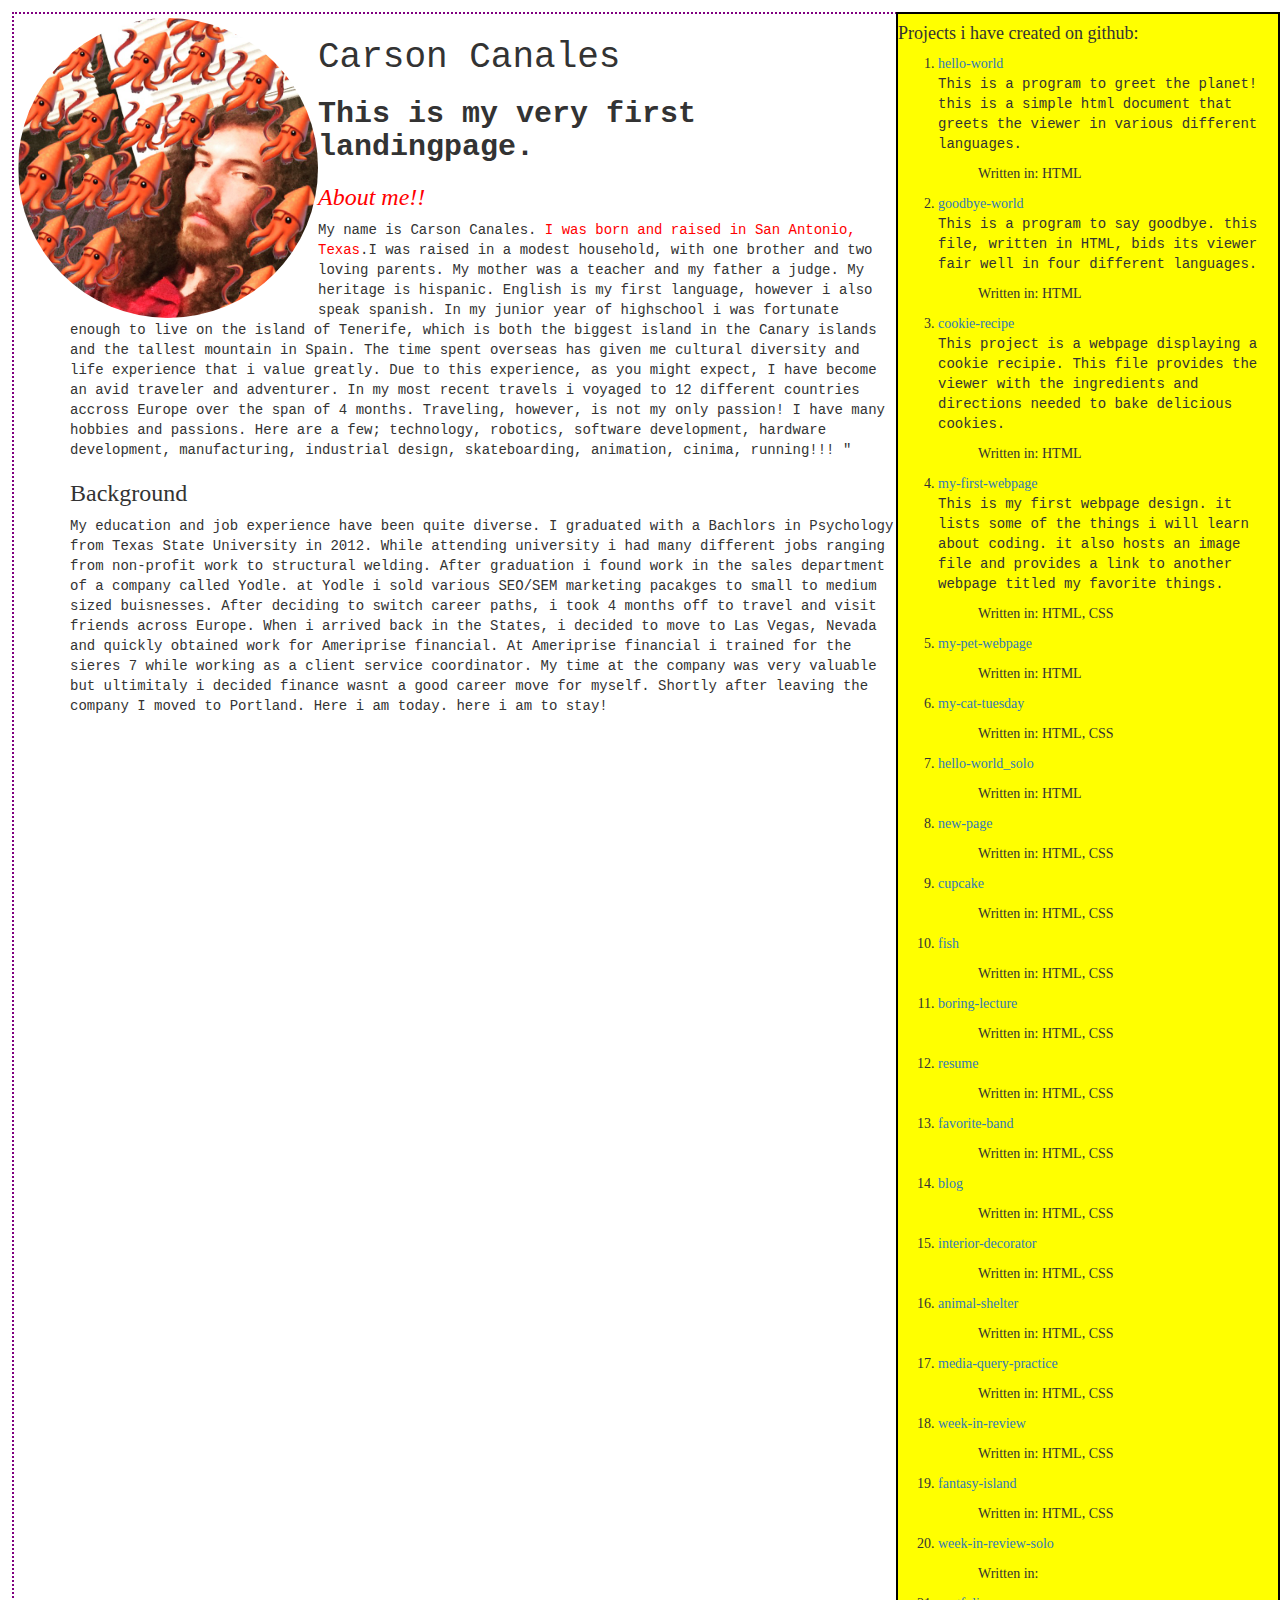
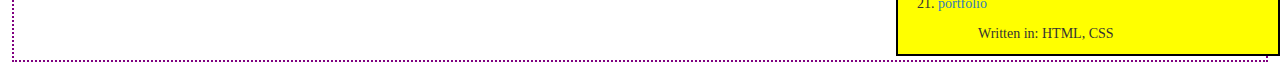
==== index.html @ 651b3749 "add cascading style to important h3. changes font as well." ====
<!DOCTYPE html>
<html>
  <head>
    <link href="css/bootstrap.css" rel="stylesheet" type="text/css">
    <link href="css/styles.css" rel="stylesheet" type="text/css" media="all">
    <title>Carson Canales</title>
  </head>
  <style>  img {
     border-radius: 50%;
     float: left;
     padding 4px;
   }
  </style>
  <body>
    <div class="sidebar">
      <p>
        <h4>Projects i have created on github:</h4>
          <ol>
            <li><a href="https://github.com/7tacocat7/hello-world"> hello-world</a>
                <p> This is a program to greet the planet! this is a simple html document that greets the viewer in various different languages.
                  <ul>
                      Written in: HTML
                  </ul>
                </p>
            </li>
            <li><a href="https://github.com/7tacocat7/goodbye-world"> goodbye-world</a>
                <p> This is a program to say goodbye. this file, written in HTML, bids its viewer fair well in four different languages.
                  <ul>
                    Written in: HTML
                  </ul>
                </p>
            </li>
            <li><a href="https://github.com/7tacocat7/cookie-recipe"> cookie-recipe</a>
                <p> This project is a webpage displaying a cookie recipie. This file provides the viewer with the ingredients and directions needed to bake delicious cookies.
                  <ul>
                    Written in: HTML
                  </ul>
                </p>
            </li>
            <li><a href="https://github.com/7tacocat7/my-first-webpage"> my-first-webpage</a>
                <p> This  is my first webpage design. it lists some of the things i will learn about coding. it also hosts an image file and provides a link to another webpage titled my favorite things.
                  <ul>
                    Written in: HTML, CSS
                  </ul>
                </p>
            </li>
            <li><a href="https://github.com/7tacocat7/my-pet-webpage"> my-pet-webpage</a>
                <p>
                  <ul>
                    Written in: HTML
                  </ul>
                </p>
            </li>
            <li><a href="https://github.com/7tacocat7/my-cat-tuesday"> my-cat-tuesday</a>
                <p>
                  <ul>
                    Written in: HTML, CSS
                  </ul>
                </p>
            </li>
            <li><a href="https://github.com/7tacocat7/hello-world_solo"> hello-world_solo</a>
                <p>
                  <ul>
                    Written in: HTML
                  </ul>
                </p>
            </li>
            <li><a href="https://github.com/7tacocat7/new-page"> new-page</a>
                <p>
                  <ul>
                    Written in: HTML, CSS
                  </ul>
                </p>
            </li>
            <li><a href="https://github.com/7tacocat7/cupcake"> cupcake</a>
                <p>
                  <ul>
                    Written in: HTML, CSS
                  </ul>
                </p>
            </li>
            <li><a href="https://github.com/7tacocat7/fish"> fish</a>
                <p>
                  <ul>
                    Written in: HTML, CSS
                  </ul>
                </p>
            </li>
            <li><a href="https://github.com/7tacocat7/boring-lecture"> boring-lecture</a>
                <p>
                  <ul>
                    Written in: HTML, CSS
                  </ul>
                </p>
            </li>
            <li><a href="https://github.com/7tacocat7/resume"> resume</a>
                <p>
                  <ul>
                    Written in: HTML, CSS
                  </ul>
                </p>
            </li>
            <li><a href="https://github.com/7tacocat7/favorite-band"> favorite-band</a>
                <p>
                  <ul>
                    Written in: HTML, CSS
                  </ul>
                </p>
            </li>
            <li><a href="https://github.com/7tacocat7/blog"> blog</a>
                <p>
                  <ul>
                    Written in: HTML, CSS
                  </ul>
                </p>
            </li>
            <li><a href="https://github.com/7tacocat7/interior-decorator"> interior-decorator</a>
                <p>
                  <ul>
                    Written in: HTML, CSS
                  </ul>
                </p>
            </li>
            <li><a href="https://github.com/7tacocat7/animal-shelter"> animal-shelter</a>
                <p>
                  <ul>
                    Written in: HTML, CSS
                  </ul>
                </p>
            </li>
            <li><a href="https://github.com/7tacocat7/media-query-practice"> media-query-practice</a>
                <p>
                  <ul>
                    Written in: HTML, CSS
                  </ul>
                </p>
            </li>
            <li><a href="https://github.com/7tacocat7/week-in-review"> week-in-review</a>
                <p>
                  <ul>
                    Written in: HTML, CSS
                  </ul>
                </p>
            </li>
            <li><a href="https://github.com/7tacocat7/fantasy-island"> fantasy-island</a>
                <p>
                  <ul>
                    Written in: HTML, CSS
                  </ul>
                </p>
            </li>
            <li><a href="https://github.com/7tacocat7/week-in-review-solo"> week-in-review-solo</a>
                <p>
                  <ul>
                    Written in:
                  </ul>
                </p>
            </li>
            <li><a href="https://github.com/7tacocat7/portfolio"> portfolio</a>
                <p>
                  <ul>
                    Written in: HTML, CSS
                  </ul>
                </p>
            </li>

          </ol>
      </p>
    </div>
  </div>
    <div class="my-class">
      <img class="resize" src= "carson.jpeg" alt="a photo of someone who looks similar to Carson Canales.">
        <div class="container">
          <h1>Carson Canales</h1>

          <h2><strong>This is my very first landingpage.</strong></h2>
            <div class="important">
            <h3><em>About me!!</em></h3>
            </div>

              <p>My name is Carson Canales. <span class="important">I was born and raised in San Antonio, Texas</span>.I was raised in a modest household, with one brother and two loving parents. My mother was a teacher and my father a judge. My heritage is hispanic. English is my first language, however i also speak spanish. In my junior year of highschool i was fortunate enough to live on the island of Tenerife, which is both the biggest island in the Canary islands and the tallest mountain in Spain. The time spent overseas has given me cultural diversity and life experience that i value greatly. Due to this experience, as you might expect, I have become an avid traveler and adventurer. In my most recent travels i voyaged to 12 different countries accross Europe over the span of 4 months. Traveling, however, is not my only passion! I have many hobbies and passions. Here are a few; technology, robotics, software development, hardware development, manufacturing, industrial design, skateboarding, animation, cinima, running!!! "
              </p>
            <h3>Background</h3>
            <p>My education and job experience have been quite diverse. I graduated with a Bachlors in Psychology from Texas State University in 2012. While attending university i had many different jobs ranging from non-profit work to structural welding.  After graduation i found work in the sales department of a company called Yodle. at Yodle i sold various SEO/SEM marketing pacakges to small to medium sized buisnesses. After deciding to switch career paths, i took 4 months off to travel and visit friends across Europe. When i arrived back in the States, i decided to move to Las Vegas, Nevada and quickly obtained work for Ameriprise financial. At Ameriprise financial i trained for the sieres 7 while working as a client service coordinator. My time at the company was very valuable but ultimitaly i decided finance wasnt a good career move for myself. Shortly after leaving the company I moved to Portland. Here i am today. here i am to stay! </p>
        </div>
  </body>
  </html>
---- css/styles.css ----
h1 {
  font-family: courier
}

h2 {
  font-family: courier
}
p {
  font-family: courier new
}
.important {
color: red;
}
  img.main {
   border-radius: 50%;
   float: left;
 }
  .resize {
     width: 400px;
     height: auto;
 }
  .resize {
    width: 300px;
    height: auto;}


.my-class {
  border: 2px dotted purple;
  padding: 4px;
  margin: 12px;

}
.sidebar {
  border: 2px solid black;
  width: 30%;
  float: right;
  background-color: yellow;

}

body {
  font-family: cursive;
}
.important h3{
  font-family: courier
  background inherit;

}
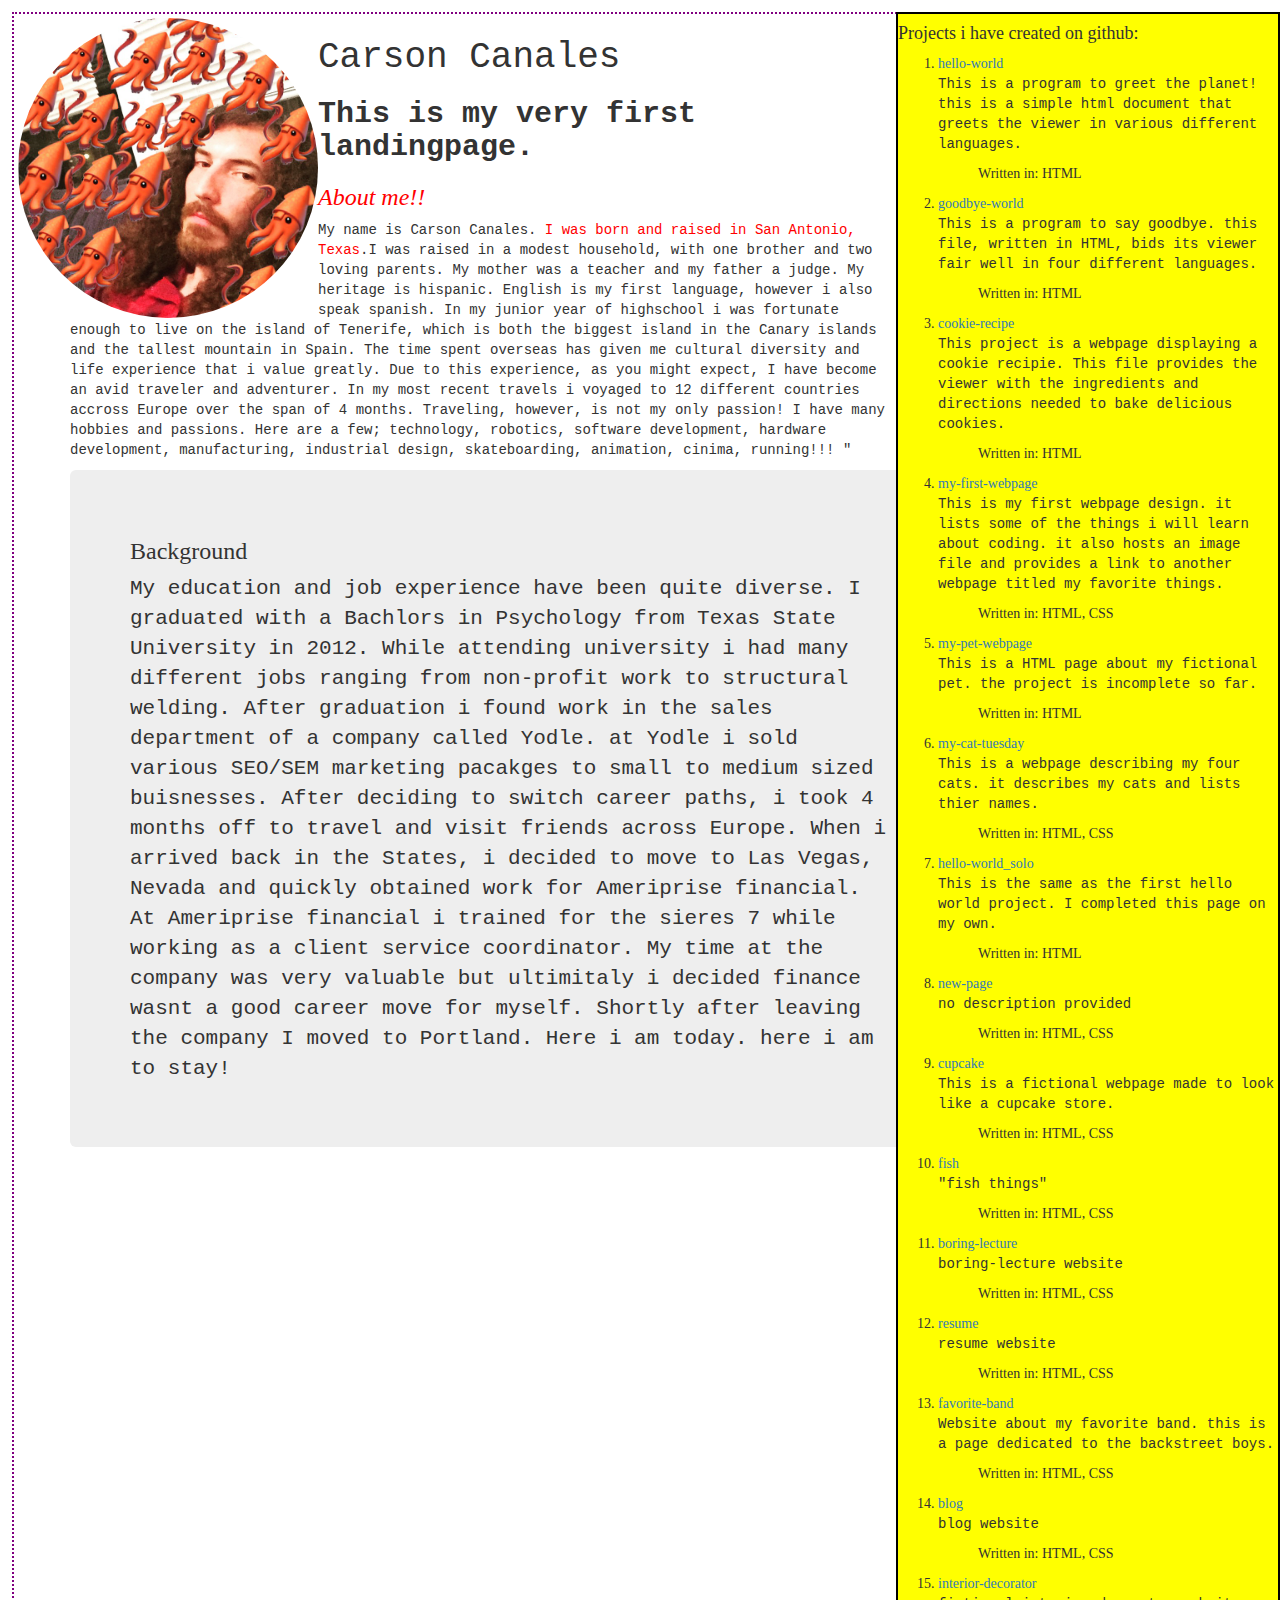
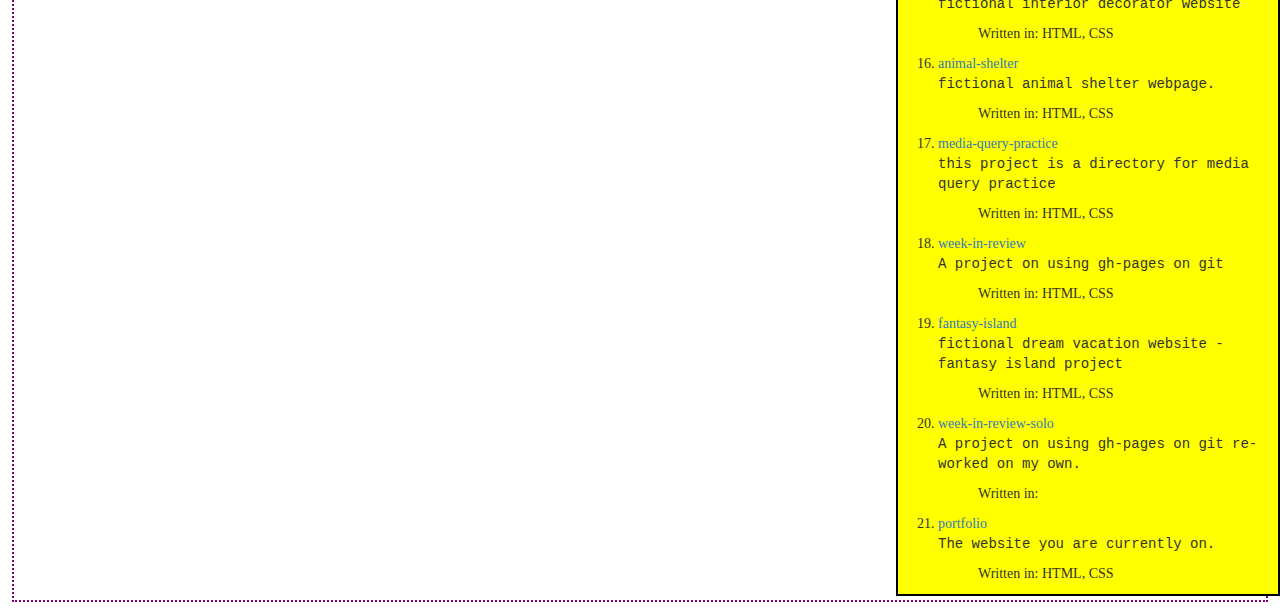
==== commit 659e7e7d: "added content description to links in sidebar." ====
--- a/index.html
+++ b/index.html
@@ -45,119 +45,119 @@
                 </p>
             </li>
             <li><a href="https://github.com/7tacocat7/my-pet-webpage"> my-pet-webpage</a>
-                <p>
+                <p> This is a HTML page about my fictional pet. the project is incomplete so far.
                   <ul>
                     Written in: HTML
                   </ul>
                 </p>
             </li>
             <li><a href="https://github.com/7tacocat7/my-cat-tuesday"> my-cat-tuesday</a>
-                <p>
+                <p> This is a webpage describing my four cats. it describes my cats and lists thier names.
                   <ul>
                     Written in: HTML, CSS
                   </ul>
                 </p>
             </li>
             <li><a href="https://github.com/7tacocat7/hello-world_solo"> hello-world_solo</a>
-                <p>
+                <p>This is the same as the first hello world project. I completed this page on my own.
                   <ul>
                     Written in: HTML
                   </ul>
                 </p>
             </li>
             <li><a href="https://github.com/7tacocat7/new-page"> new-page</a>
-                <p>
+                <p> no description provided
                   <ul>
                     Written in: HTML, CSS
                   </ul>
                 </p>
             </li>
             <li><a href="https://github.com/7tacocat7/cupcake"> cupcake</a>
-                <p>
+                <p> This is a fictional webpage made to look like a cupcake store.
                   <ul>
                     Written in: HTML, CSS
                   </ul>
                 </p>
             </li>
             <li><a href="https://github.com/7tacocat7/fish"> fish</a>
-                <p>
+                <p> "fish things"
                   <ul>
                     Written in: HTML, CSS
                   </ul>
                 </p>
             </li>
             <li><a href="https://github.com/7tacocat7/boring-lecture"> boring-lecture</a>
-                <p>
+                <p>boring-lecture website
                   <ul>
                     Written in: HTML, CSS
                   </ul>
                 </p>
             </li>
             <li><a href="https://github.com/7tacocat7/resume"> resume</a>
-                <p>
+                <p>resume website
                   <ul>
                     Written in: HTML, CSS
                   </ul>
                 </p>
             </li>
             <li><a href="https://github.com/7tacocat7/favorite-band"> favorite-band</a>
-                <p>
+                <p> Website about my favorite band. this is a page dedicated to the backstreet boys.
                   <ul>
                     Written in: HTML, CSS
                   </ul>
                 </p>
             </li>
             <li><a href="https://github.com/7tacocat7/blog"> blog</a>
-                <p>
+                <p>blog website
                   <ul>
                     Written in: HTML, CSS
                   </ul>
                 </p>
             </li>
             <li><a href="https://github.com/7tacocat7/interior-decorator"> interior-decorator</a>
-                <p>
+                <p> fictional interior decorator website
                   <ul>
                     Written in: HTML, CSS
                   </ul>
                 </p>
             </li>
             <li><a href="https://github.com/7tacocat7/animal-shelter"> animal-shelter</a>
-                <p>
+                <p> fictional animal shelter webpage.
                   <ul>
                     Written in: HTML, CSS
                   </ul>
                 </p>
             </li>
             <li><a href="https://github.com/7tacocat7/media-query-practice"> media-query-practice</a>
-                <p>
+                <p> this project is a directory for media query practice
                   <ul>
                     Written in: HTML, CSS
                   </ul>
                 </p>
             </li>
             <li><a href="https://github.com/7tacocat7/week-in-review"> week-in-review</a>
-                <p>
+                <p> A project on using gh-pages on git
                   <ul>
                     Written in: HTML, CSS
                   </ul>
                 </p>
             </li>
             <li><a href="https://github.com/7tacocat7/fantasy-island"> fantasy-island</a>
-                <p>
+                <p> fictional dream vacation website -fantasy island project
                   <ul>
                     Written in: HTML, CSS
                   </ul>
                 </p>
             </li>
             <li><a href="https://github.com/7tacocat7/week-in-review-solo"> week-in-review-solo</a>
-                <p>
+                <p>A project on using gh-pages on git re-worked on my own.
                   <ul>
                     Written in:
                   </ul>
                 </p>
             </li>
             <li><a href="https://github.com/7tacocat7/portfolio"> portfolio</a>
-                <p>
+                <p> The website you are currently on.
                   <ul>
                     Written in: HTML, CSS
                   </ul>
@@ -174,14 +174,17 @@
           <h1>Carson Canales</h1>
 
           <h2><strong>This is my very first landingpage.</strong></h2>
+
             <div class="important">
             <h3><em>About me!!</em></h3>
             </div>
 
               <p>My name is Carson Canales. <span class="important">I was born and raised in San Antonio, Texas</span>.I was raised in a modest household, with one brother and two loving parents. My mother was a teacher and my father a judge. My heritage is hispanic. English is my first language, however i also speak spanish. In my junior year of highschool i was fortunate enough to live on the island of Tenerife, which is both the biggest island in the Canary islands and the tallest mountain in Spain. The time spent overseas has given me cultural diversity and life experience that i value greatly. Due to this experience, as you might expect, I have become an avid traveler and adventurer. In my most recent travels i voyaged to 12 different countries accross Europe over the span of 4 months. Traveling, however, is not my only passion! I have many hobbies and passions. Here are a few; technology, robotics, software development, hardware development, manufacturing, industrial design, skateboarding, animation, cinima, running!!! "
               </p>
-            <h3>Background</h3>
-            <p>My education and job experience have been quite diverse. I graduated with a Bachlors in Psychology from Texas State University in 2012. While attending university i had many different jobs ranging from non-profit work to structural welding.  After graduation i found work in the sales department of a company called Yodle. at Yodle i sold various SEO/SEM marketing pacakges to small to medium sized buisnesses. After deciding to switch career paths, i took 4 months off to travel and visit friends across Europe. When i arrived back in the States, i decided to move to Las Vegas, Nevada and quickly obtained work for Ameriprise financial. At Ameriprise financial i trained for the sieres 7 while working as a client service coordinator. My time at the company was very valuable but ultimitaly i decided finance wasnt a good career move for myself. Shortly after leaving the company I moved to Portland. Here i am today. here i am to stay! </p>
+            <div class="jumbotron">
+              <h3>Background</h3>
+              <p>My education and job experience have been quite diverse. I graduated with a Bachlors in Psychology from Texas State University in 2012. While attending university i had many different jobs ranging from non-profit work to structural welding.  After graduation i found work in the sales department of a company called Yodle. at Yodle i sold various SEO/SEM marketing pacakges to small to medium sized buisnesses. After deciding to switch career paths, i took 4 months off to travel and visit friends across Europe. When i arrived back in the States, i decided to move to Las Vegas, Nevada and quickly obtained work for Ameriprise financial. At Ameriprise financial i trained for the sieres 7 while working as a client service coordinator. My time at the company was very valuable but ultimitaly i decided finance wasnt a good career move for myself. Shortly after leaving the company I moved to Portland. Here i am today. here i am to stay! </p>
+            </div>
         </div>
   </body>
   </html>
--- a/css/styles.css
+++ b/css/styles.css
@@ -7,6 +7,7 @@
 }
 p {
   font-family: courier new
+  
 }
 .important {
 color: red;
@@ -46,3 +47,16 @@
   background inherit;
 
 }
+
+@media screen and (max-width: 768px) {
+    body {
+        background-color: black;
+        color: green;
+    }
+}
+@media screen and (max-width: 480px) {
+  body {
+    background-color: teal;
+    color: pink;
+  }
+}
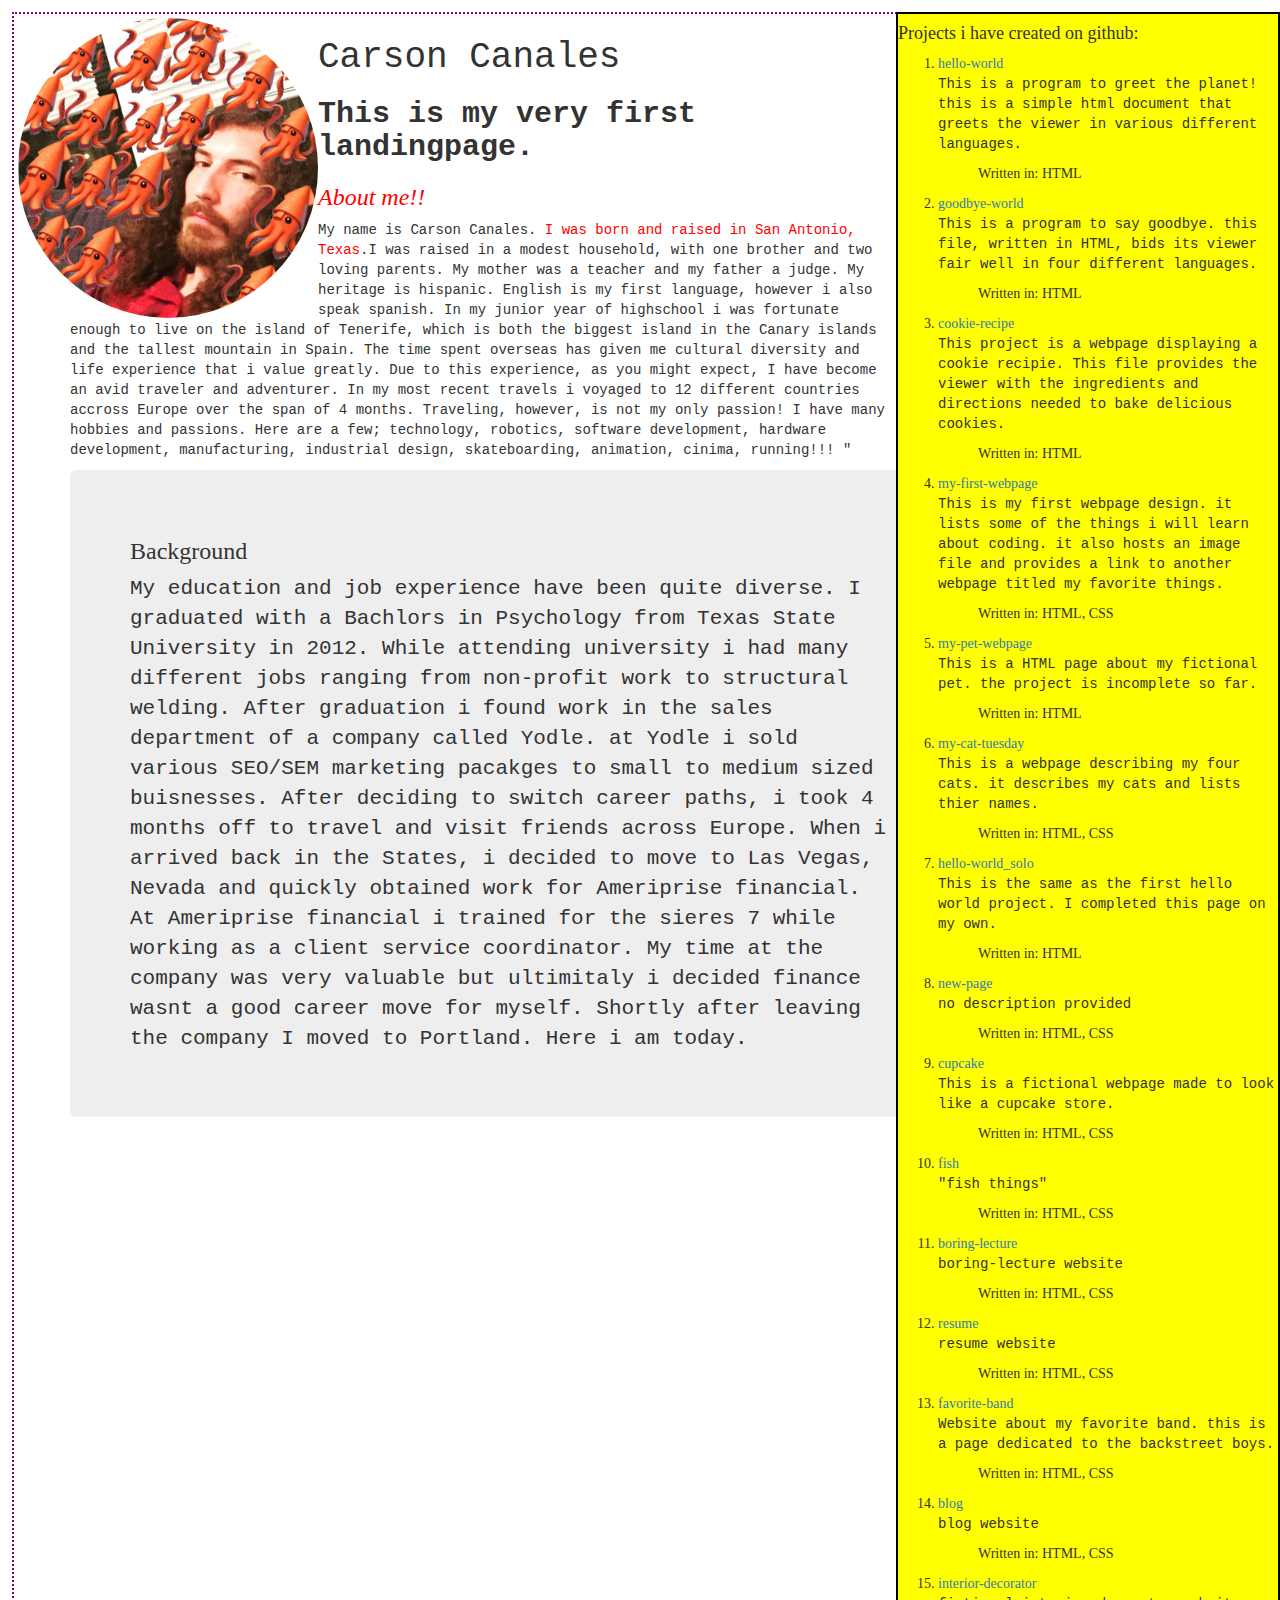
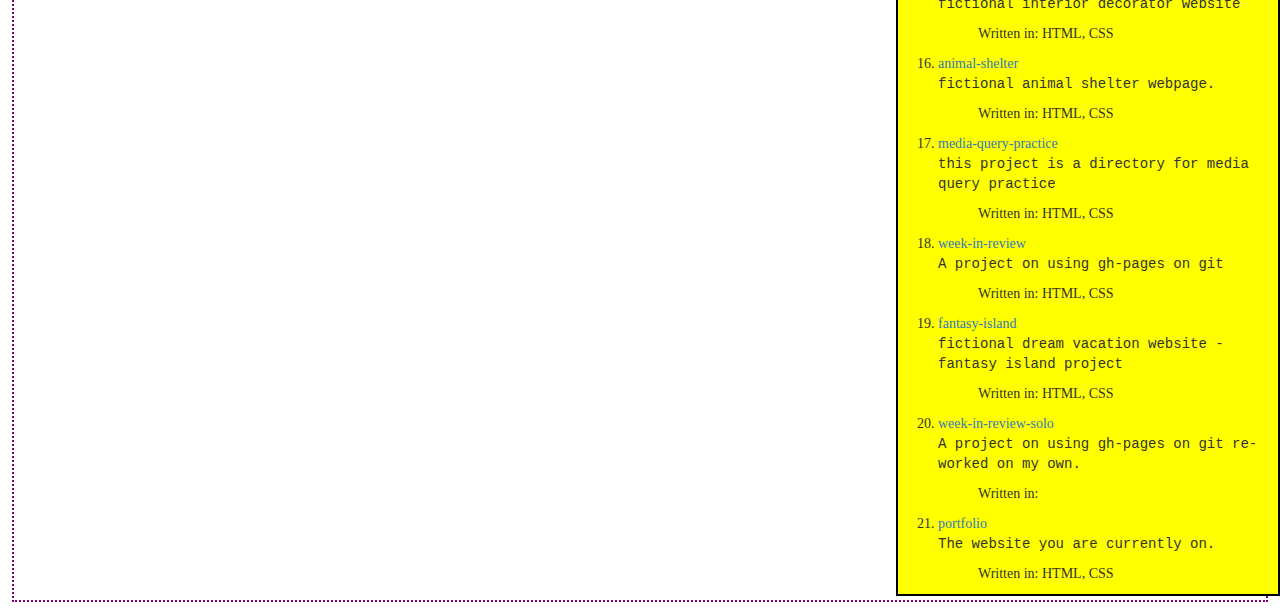
==== commit 727e4374: "delete last sentence from line 187." ====
--- a/index.html
+++ b/index.html
@@ -183,7 +183,7 @@
               </p>
             <div class="jumbotron">
               <h3>Background</h3>
-              <p>My education and job experience have been quite diverse. I graduated with a Bachlors in Psychology from Texas State University in 2012. While attending university i had many different jobs ranging from non-profit work to structural welding.  After graduation i found work in the sales department of a company called Yodle. at Yodle i sold various SEO/SEM marketing pacakges to small to medium sized buisnesses. After deciding to switch career paths, i took 4 months off to travel and visit friends across Europe. When i arrived back in the States, i decided to move to Las Vegas, Nevada and quickly obtained work for Ameriprise financial. At Ameriprise financial i trained for the sieres 7 while working as a client service coordinator. My time at the company was very valuable but ultimitaly i decided finance wasnt a good career move for myself. Shortly after leaving the company I moved to Portland. Here i am today. here i am to stay! </p>
+              <p>My education and job experience have been quite diverse. I graduated with a Bachlors in Psychology from Texas State University in 2012. While attending university i had many different jobs ranging from non-profit work to structural welding.  After graduation i found work in the sales department of a company called Yodle. at Yodle i sold various SEO/SEM marketing pacakges to small to medium sized buisnesses. After deciding to switch career paths, i took 4 months off to travel and visit friends across Europe. When i arrived back in the States, i decided to move to Las Vegas, Nevada and quickly obtained work for Ameriprise financial. At Ameriprise financial i trained for the sieres 7 while working as a client service coordinator. My time at the company was very valuable but ultimitaly i decided finance wasnt a good career move for myself. Shortly after leaving the company I moved to Portland. Here i am today. </p>
             </div>
         </div>
   </body>
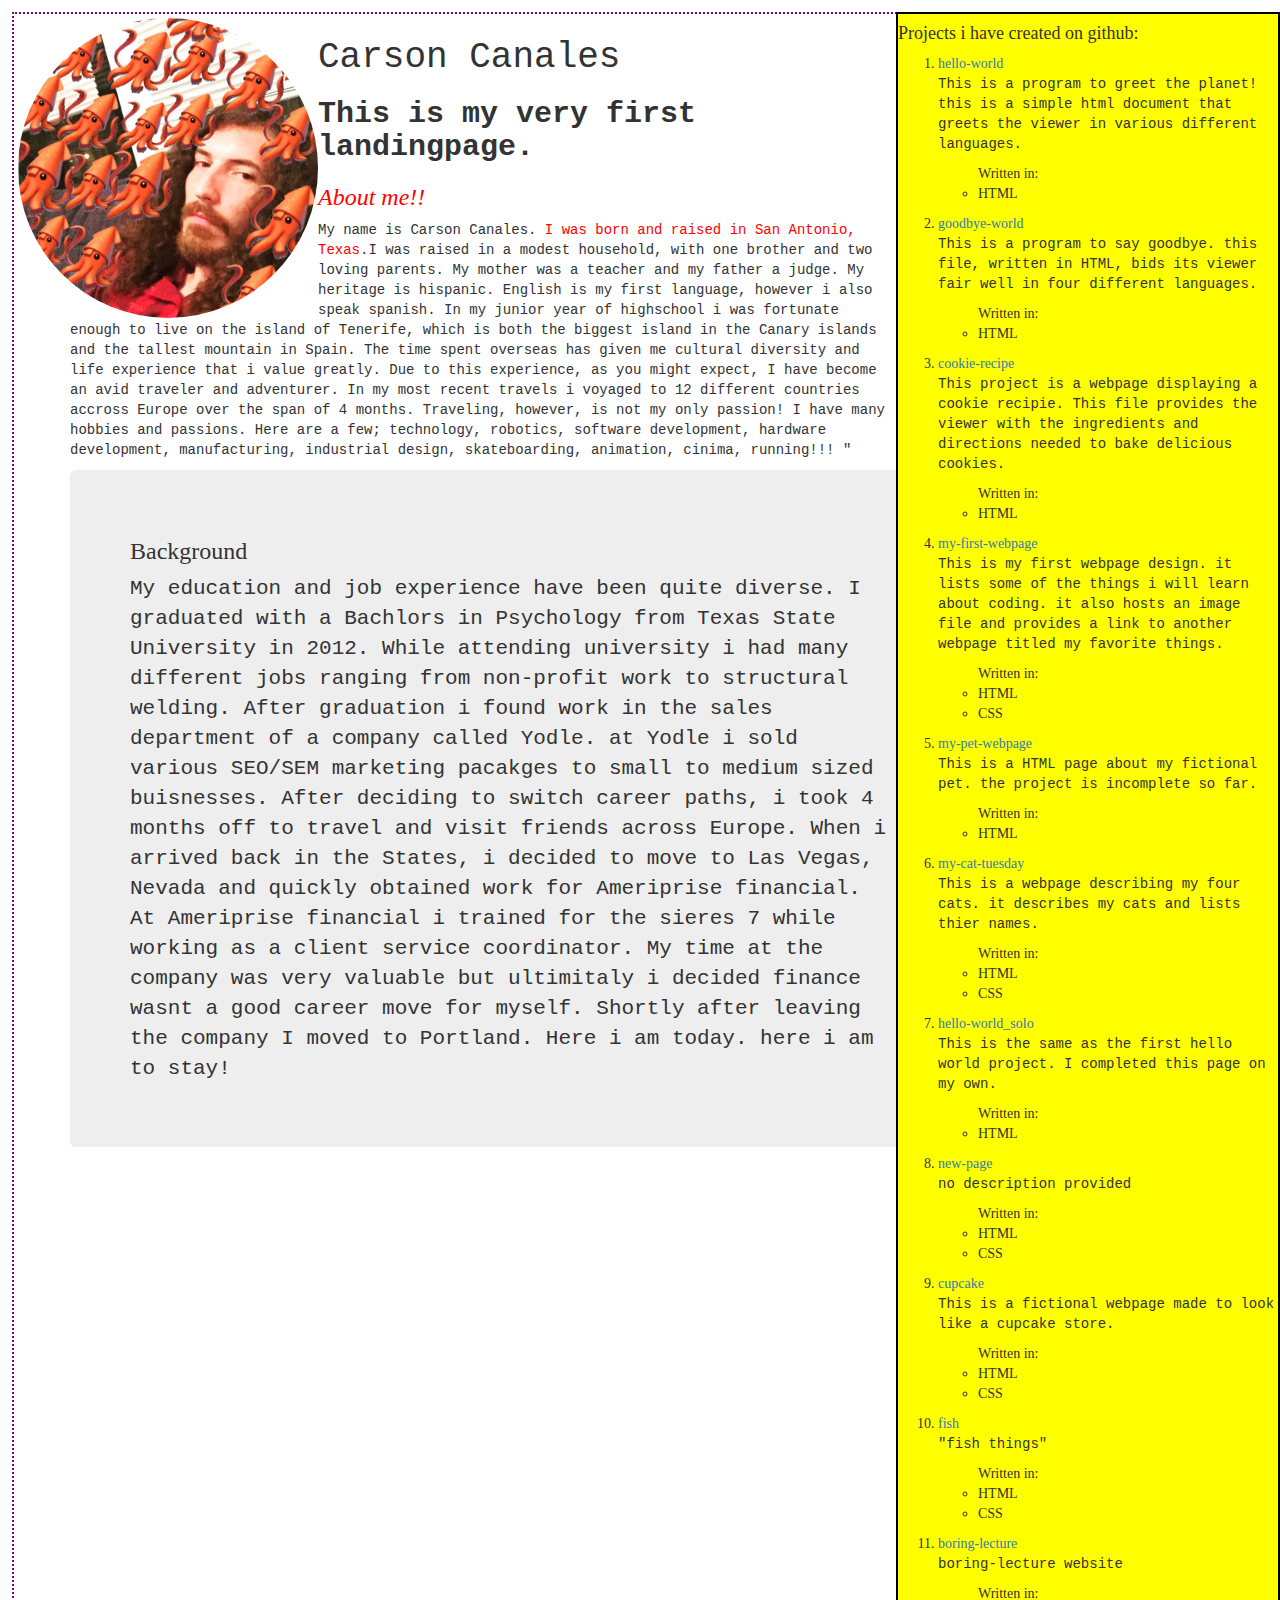
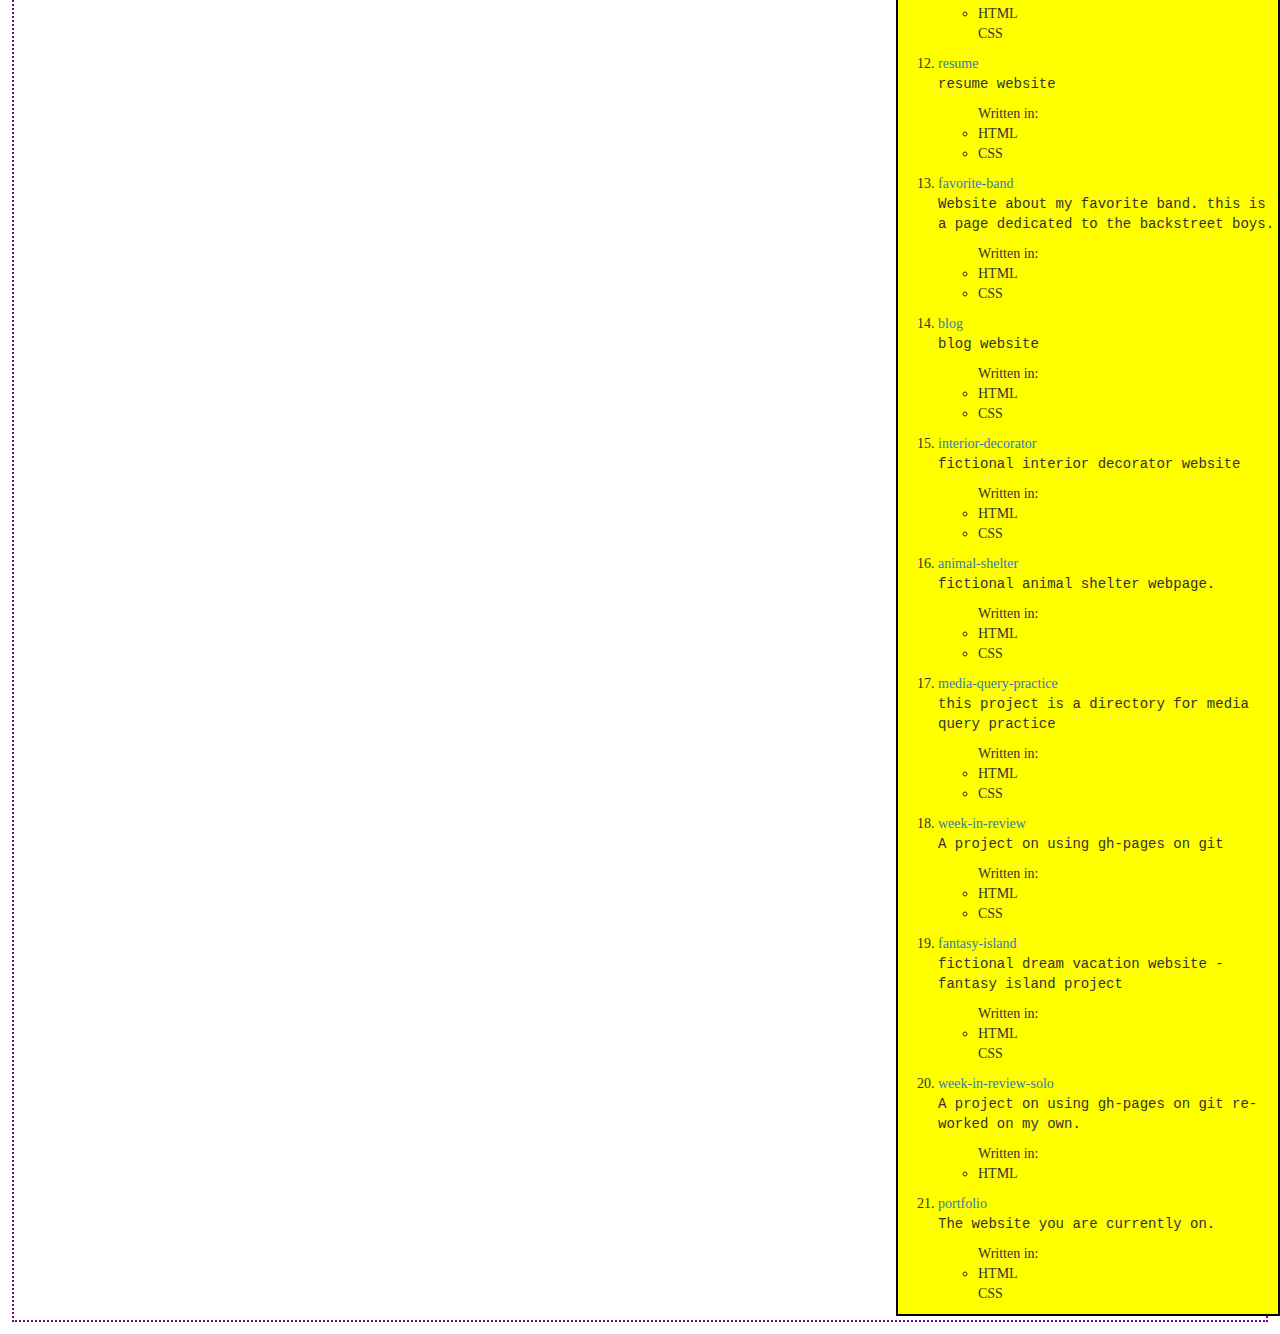
==== commit efb47b2f: "fix improper use of 'ul' tag. UL tags now make bulleted lists." ====
--- a/index.html
+++ b/index.html
@@ -5,6 +5,7 @@
     <link href="css/styles.css" rel="stylesheet" type="text/css" media="all">
     <title>Carson Canales</title>
   </head>
+
   <style>  img {
      border-radius: 50%;
      float: left;
@@ -19,147 +20,147 @@
             <li><a href="https://github.com/7tacocat7/hello-world"> hello-world</a>
                 <p> This is a program to greet the planet! this is a simple html document that greets the viewer in various different languages.
                   <ul>
-                      Written in: HTML
+                  Written in: <li>HTML</li>
                   </ul>
                 </p>
             </li>
             <li><a href="https://github.com/7tacocat7/goodbye-world"> goodbye-world</a>
                 <p> This is a program to say goodbye. this file, written in HTML, bids its viewer fair well in four different languages.
                   <ul>
-                    Written in: HTML
+                  Written in: <li>HTML</li>
                   </ul>
                 </p>
             </li>
             <li><a href="https://github.com/7tacocat7/cookie-recipe"> cookie-recipe</a>
                 <p> This project is a webpage displaying a cookie recipie. This file provides the viewer with the ingredients and directions needed to bake delicious cookies.
                   <ul>
-                    Written in: HTML
+                  Written in: <li>HTML</li>
                   </ul>
                 </p>
             </li>
             <li><a href="https://github.com/7tacocat7/my-first-webpage"> my-first-webpage</a>
                 <p> This  is my first webpage design. it lists some of the things i will learn about coding. it also hosts an image file and provides a link to another webpage titled my favorite things.
                   <ul>
-                    Written in: HTML, CSS
+                  Written in: <li>HTML</li><li>CSS</li>
                   </ul>
                 </p>
             </li>
             <li><a href="https://github.com/7tacocat7/my-pet-webpage"> my-pet-webpage</a>
                 <p> This is a HTML page about my fictional pet. the project is incomplete so far.
                   <ul>
-                    Written in: HTML
+                  Written in: <li>HTML</li>
                   </ul>
                 </p>
             </li>
             <li><a href="https://github.com/7tacocat7/my-cat-tuesday"> my-cat-tuesday</a>
                 <p> This is a webpage describing my four cats. it describes my cats and lists thier names.
                   <ul>
-                    Written in: HTML, CSS
+                  Written in: <li>HTML</li><li>CSS</li>
                   </ul>
                 </p>
             </li>
             <li><a href="https://github.com/7tacocat7/hello-world_solo"> hello-world_solo</a>
                 <p>This is the same as the first hello world project. I completed this page on my own.
                   <ul>
-                    Written in: HTML
+                    Written in: <li>HTML</li>
                   </ul>
                 </p>
             </li>
             <li><a href="https://github.com/7tacocat7/new-page"> new-page</a>
                 <p> no description provided
                   <ul>
-                    Written in: HTML, CSS
+                    Written in:<li>HTML</li><li>CSS</li>
                   </ul>
                 </p>
             </li>
             <li><a href="https://github.com/7tacocat7/cupcake"> cupcake</a>
                 <p> This is a fictional webpage made to look like a cupcake store.
                   <ul>
-                    Written in: HTML, CSS
+                    Written in: <li>HTML</li><li>CSS</li>
                   </ul>
                 </p>
             </li>
             <li><a href="https://github.com/7tacocat7/fish"> fish</a>
                 <p> "fish things"
                   <ul>
-                    Written in: HTML, CSS
+                    Written in: <li>HTML</li><li>CSS</li>
                   </ul>
                 </p>
             </li>
             <li><a href="https://github.com/7tacocat7/boring-lecture"> boring-lecture</a>
                 <p>boring-lecture website
                   <ul>
-                    Written in: HTML, CSS
+                    Written in: <li>HTML</li>CSS</li>
                   </ul>
                 </p>
             </li>
             <li><a href="https://github.com/7tacocat7/resume"> resume</a>
                 <p>resume website
                   <ul>
-                    Written in: HTML, CSS
+                    Written in: <li>HTML</li><li>CSS</li>
                   </ul>
                 </p>
             </li>
             <li><a href="https://github.com/7tacocat7/favorite-band"> favorite-band</a>
                 <p> Website about my favorite band. this is a page dedicated to the backstreet boys.
                   <ul>
-                    Written in: HTML, CSS
+                    Written in: <li>HTML</li><li>CSS</li>
                   </ul>
                 </p>
             </li>
             <li><a href="https://github.com/7tacocat7/blog"> blog</a>
                 <p>blog website
                   <ul>
-                    Written in: HTML, CSS
+                    Written in:<li>HTML</li><li>CSS</li>
                   </ul>
                 </p>
             </li>
             <li><a href="https://github.com/7tacocat7/interior-decorator"> interior-decorator</a>
                 <p> fictional interior decorator website
                   <ul>
-                    Written in: HTML, CSS
+                    Written in:<li>HTML</li><li>CSS</li>
                   </ul>
                 </p>
             </li>
             <li><a href="https://github.com/7tacocat7/animal-shelter"> animal-shelter</a>
                 <p> fictional animal shelter webpage.
                   <ul>
-                    Written in: HTML, CSS
+                    Written in: <li>HTML</li><li>CSS</li>
                   </ul>
                 </p>
             </li>
             <li><a href="https://github.com/7tacocat7/media-query-practice"> media-query-practice</a>
                 <p> this project is a directory for media query practice
                   <ul>
-                    Written in: HTML, CSS
+                    Written in:<li>HTML</li><li>CSS</li>
                   </ul>
                 </p>
             </li>
             <li><a href="https://github.com/7tacocat7/week-in-review"> week-in-review</a>
                 <p> A project on using gh-pages on git
                   <ul>
-                    Written in: HTML, CSS
+                    Written in: <li>HTML</li><li>CSS</li>
                   </ul>
                 </p>
             </li>
             <li><a href="https://github.com/7tacocat7/fantasy-island"> fantasy-island</a>
                 <p> fictional dream vacation website -fantasy island project
                   <ul>
-                    Written in: HTML, CSS
+                    Written in:<li>HTML</li>CSS</li>
                   </ul>
                 </p>
             </li>
             <li><a href="https://github.com/7tacocat7/week-in-review-solo"> week-in-review-solo</a>
                 <p>A project on using gh-pages on git re-worked on my own.
                   <ul>
-                    Written in:
+                    Written in:<li>HTML</li>
                   </ul>
                 </p>
             </li>
             <li><a href="https://github.com/7tacocat7/portfolio"> portfolio</a>
                 <p> The website you are currently on.
                   <ul>
-                    Written in: HTML, CSS
+                    Written in:<li>HTML</li></li>CSS</li>
                   </ul>
                 </p>
             </li>
@@ -167,24 +168,24 @@
           </ol>
       </p>
     </div>
-  </div>
-    <div class="my-class">
-      <img class="resize" src= "carson.jpeg" alt="a photo of someone who looks similar to Carson Canales.">
-        <div class="container">
-          <h1>Carson Canales</h1>
+    </div>
+      <div class="my-class">
+        <img class="resize" src= "carson.jpeg" alt="a photo of someone who looks similar to Carson Canales.">
+          <div class="container">
+            <h1>Carson Canales</h1>
 
-          <h2><strong>This is my very first landingpage.</strong></h2>
+            <h2><strong>This is my very first landingpage.</strong></h2>
 
-            <div class="important">
-            <h3><em>About me!!</em></h3>
-            </div>
+              <div class="important">
+              <h3><em>About me!!</em></h3>
+              </div>
 
-              <p>My name is Carson Canales. <span class="important">I was born and raised in San Antonio, Texas</span>.I was raised in a modest household, with one brother and two loving parents. My mother was a teacher and my father a judge. My heritage is hispanic. English is my first language, however i also speak spanish. In my junior year of highschool i was fortunate enough to live on the island of Tenerife, which is both the biggest island in the Canary islands and the tallest mountain in Spain. The time spent overseas has given me cultural diversity and life experience that i value greatly. Due to this experience, as you might expect, I have become an avid traveler and adventurer. In my most recent travels i voyaged to 12 different countries accross Europe over the span of 4 months. Traveling, however, is not my only passion! I have many hobbies and passions. Here are a few; technology, robotics, software development, hardware development, manufacturing, industrial design, skateboarding, animation, cinima, running!!! "
-              </p>
-            <div class="jumbotron">
-              <h3>Background</h3>
-              <p>My education and job experience have been quite diverse. I graduated with a Bachlors in Psychology from Texas State University in 2012. While attending university i had many different jobs ranging from non-profit work to structural welding.  After graduation i found work in the sales department of a company called Yodle. at Yodle i sold various SEO/SEM marketing pacakges to small to medium sized buisnesses. After deciding to switch career paths, i took 4 months off to travel and visit friends across Europe. When i arrived back in the States, i decided to move to Las Vegas, Nevada and quickly obtained work for Ameriprise financial. At Ameriprise financial i trained for the sieres 7 while working as a client service coordinator. My time at the company was very valuable but ultimitaly i decided finance wasnt a good career move for myself. Shortly after leaving the company I moved to Portland. Here i am today. </p>
-            </div>
-        </div>
-  </body>
+                <p>My name is Carson Canales. <span class="important">I was born and raised in San Antonio, Texas</span>.I was raised in a modest household, with one brother and two loving parents. My mother was a teacher and my father a judge. My heritage is hispanic. English is my first language, however i also speak spanish. In my junior year of highschool i was fortunate enough to live on the island of Tenerife, which is both the biggest island in the Canary islands and the tallest mountain in Spain. The time spent overseas has given me cultural diversity and life experience that i value greatly. Due to this experience, as you might expect, I have become an avid traveler and adventurer. In my most recent travels i voyaged to 12 different countries accross Europe over the span of 4 months. Traveling, however, is not my only passion! I have many hobbies and passions. Here are a few; technology, robotics, software development, hardware development, manufacturing, industrial design, skateboarding, animation, cinima, running!!! "
+                </p>
+              <div class="jumbotron">
+                <h3>Background</h3>
+                <p>My education and job experience have been quite diverse. I graduated with a Bachlors in Psychology from Texas State University in 2012. While attending university i had many different jobs ranging from non-profit work to structural welding.  After graduation i found work in the sales department of a company called Yodle. at Yodle i sold various SEO/SEM marketing pacakges to small to medium sized buisnesses. After deciding to switch career paths, i took 4 months off to travel and visit friends across Europe. When i arrived back in the States, i decided to move to Las Vegas, Nevada and quickly obtained work for Ameriprise financial. At Ameriprise financial i trained for the sieres 7 while working as a client service coordinator. My time at the company was very valuable but ultimitaly i decided finance wasnt a good career move for myself. Shortly after leaving the company I moved to Portland. Here i am today. here i am to stay! </p>
+              </div>
+          </div>
+    </body>
   </html>
--- a/css/styles.css
+++ b/css/styles.css
@@ -1,3 +1,6 @@
+
+
+
 h1 {
   font-family: courier
 }
@@ -7,7 +10,7 @@
 }
 p {
   font-family: courier new
-  
+
 }
 .important {
 color: red;
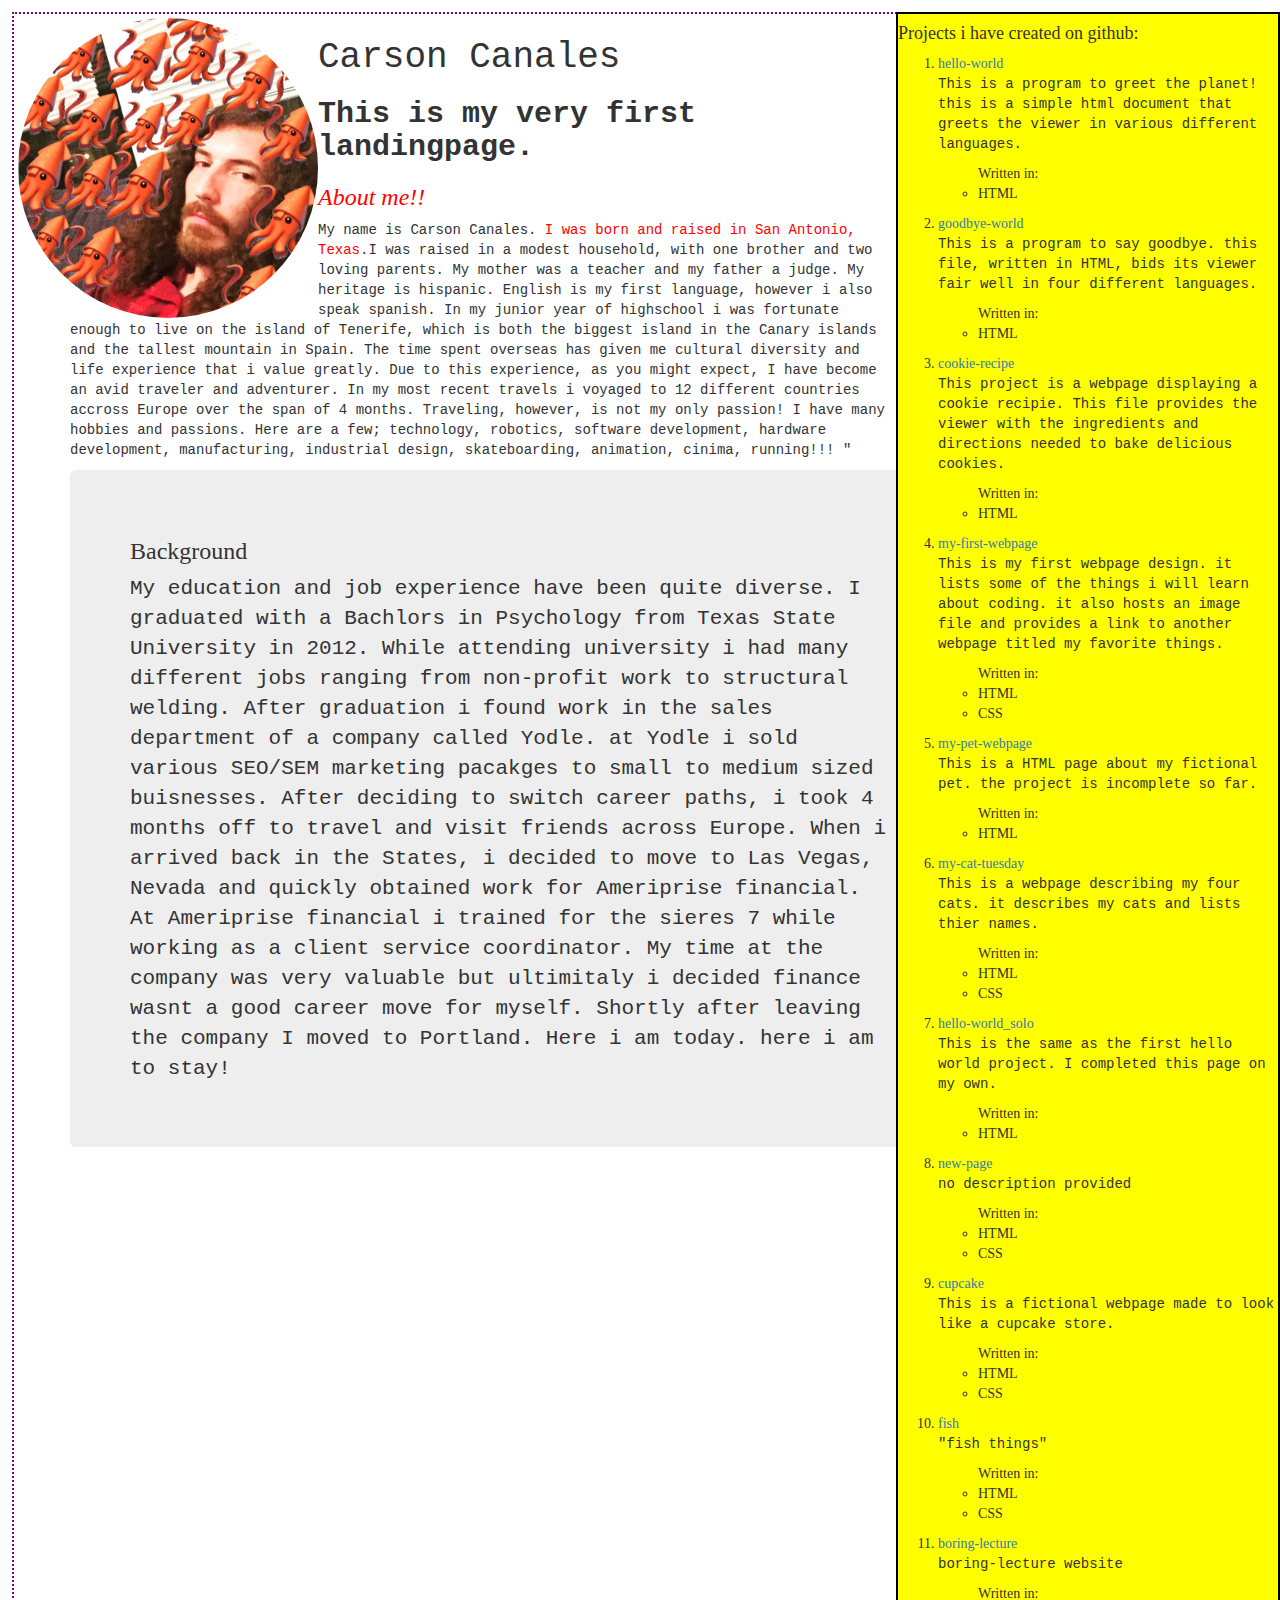
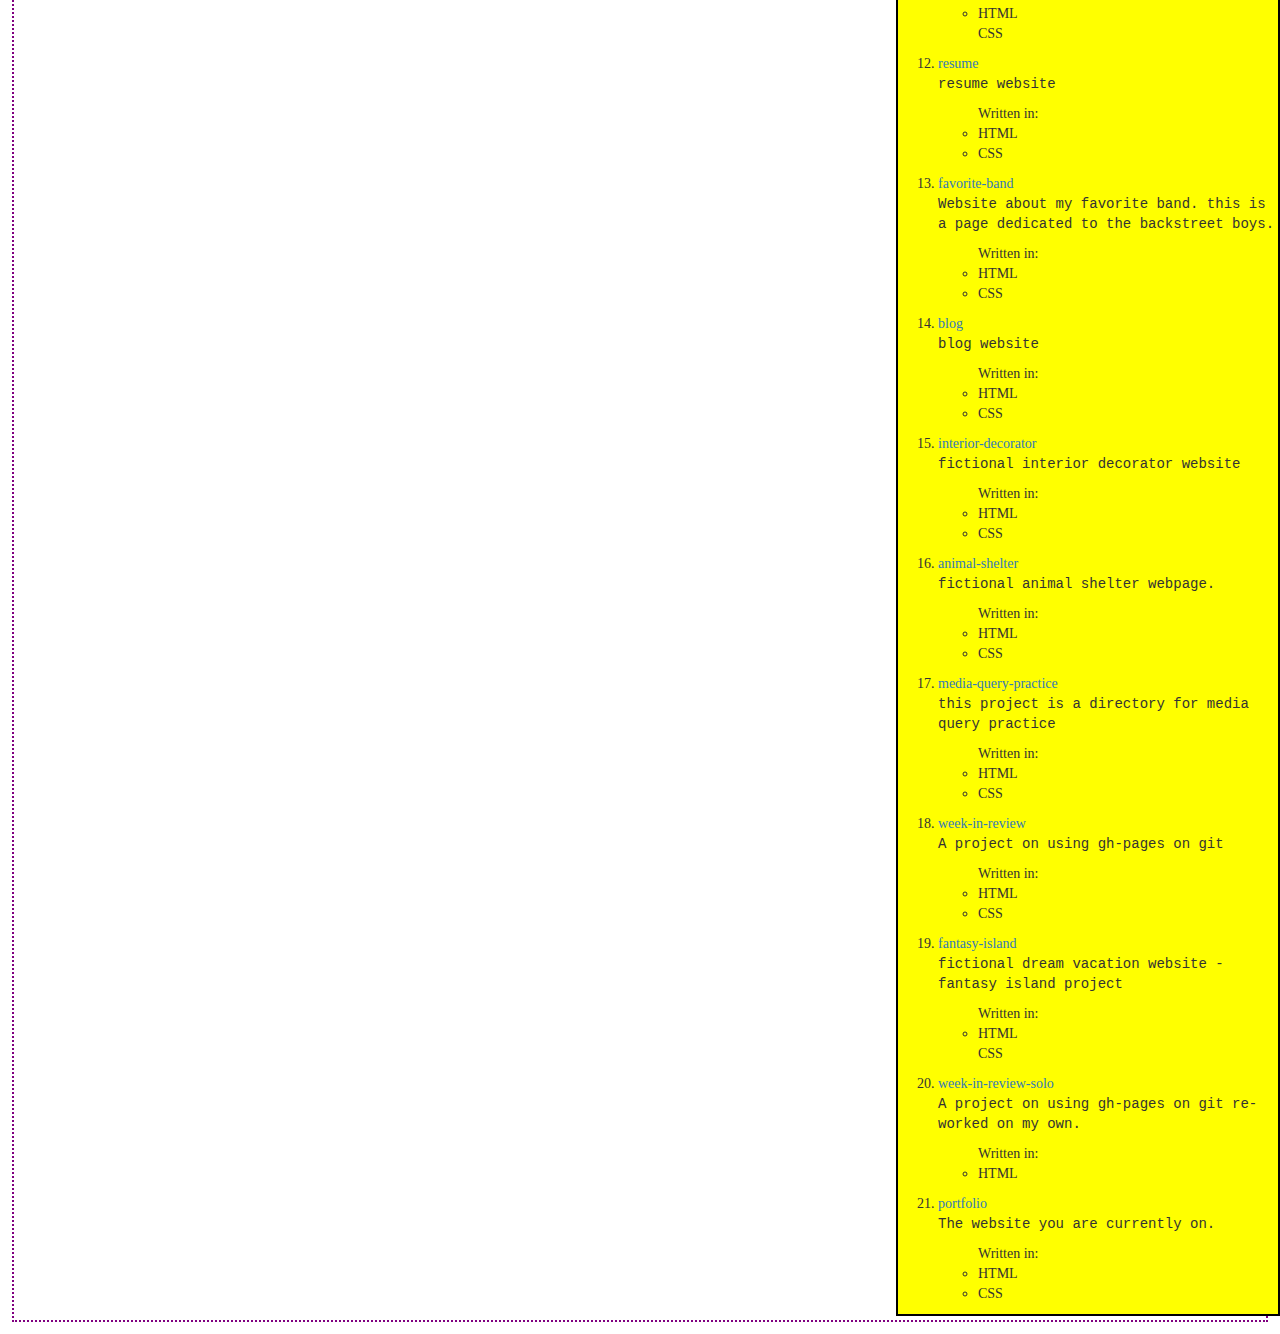
==== commit 300f985e: "fix indentation errors with <p>tags." ====
--- a/index.html
+++ b/index.html
@@ -15,42 +15,42 @@
   <body>
     <div class="sidebar">
       <p>
-        <h4>Projects i have created on github:</h4>
+      <h4>Projects i have created on github:</h4>
           <ol>
             <li><a href="https://github.com/7tacocat7/hello-world"> hello-world</a>
-                <p> This is a program to greet the planet! this is a simple html document that greets the viewer in various different languages.
+      <p> This is a program to greet the planet! this is a simple html document that greets the viewer in various different languages.
                   <ul>
                   Written in: <li>HTML</li>
                   </ul>
-                </p>
+      </p>
             </li>
             <li><a href="https://github.com/7tacocat7/goodbye-world"> goodbye-world</a>
-                <p> This is a program to say goodbye. this file, written in HTML, bids its viewer fair well in four different languages.
+      <p> This is a program to say goodbye. this file, written in HTML, bids its viewer fair well in four different languages.
                   <ul>
                   Written in: <li>HTML</li>
                   </ul>
-                </p>
+      </p>
             </li>
             <li><a href="https://github.com/7tacocat7/cookie-recipe"> cookie-recipe</a>
-                <p> This project is a webpage displaying a cookie recipie. This file provides the viewer with the ingredients and directions needed to bake delicious cookies.
+      <p> This project is a webpage displaying a cookie recipie. This file provides the viewer with the ingredients and directions needed to bake delicious cookies.
                   <ul>
                   Written in: <li>HTML</li>
                   </ul>
-                </p>
+      </p>
             </li>
             <li><a href="https://github.com/7tacocat7/my-first-webpage"> my-first-webpage</a>
-                <p> This  is my first webpage design. it lists some of the things i will learn about coding. it also hosts an image file and provides a link to another webpage titled my favorite things.
+      <p> This  is my first webpage design. it lists some of the things i will learn about coding. it also hosts an image file and provides a link to another webpage titled my favorite things.
                   <ul>
                   Written in: <li>HTML</li><li>CSS</li>
                   </ul>
-                </p>
+      </p>
             </li>
             <li><a href="https://github.com/7tacocat7/my-pet-webpage"> my-pet-webpage</a>
-                <p> This is a HTML page about my fictional pet. the project is incomplete so far.
+      <p> This is a HTML page about my fictional pet. the project is incomplete so far.
                   <ul>
                   Written in: <li>HTML</li>
                   </ul>
-                </p>
+      </p>
             </li>
             <li><a href="https://github.com/7tacocat7/my-cat-tuesday"> my-cat-tuesday</a>
                 <p> This is a webpage describing my four cats. it describes my cats and lists thier names.
@@ -60,132 +60,129 @@
                 </p>
             </li>
             <li><a href="https://github.com/7tacocat7/hello-world_solo"> hello-world_solo</a>
-                <p>This is the same as the first hello world project. I completed this page on my own.
+      <p>This is the same as the first hello world project. I completed this page on my own.
                   <ul>
                     Written in: <li>HTML</li>
                   </ul>
                 </p>
             </li>
             <li><a href="https://github.com/7tacocat7/new-page"> new-page</a>
-                <p> no description provided
+      <p> no description provided
                   <ul>
                     Written in:<li>HTML</li><li>CSS</li>
                   </ul>
-                </p>
+      </p>
             </li>
             <li><a href="https://github.com/7tacocat7/cupcake"> cupcake</a>
                 <p> This is a fictional webpage made to look like a cupcake store.
                   <ul>
                     Written in: <li>HTML</li><li>CSS</li>
                   </ul>
-                </p>
+      </p>
             </li>
             <li><a href="https://github.com/7tacocat7/fish"> fish</a>
-                <p> "fish things"
+      <p> "fish things"
                   <ul>
                     Written in: <li>HTML</li><li>CSS</li>
                   </ul>
-                </p>
+      </p>
             </li>
             <li><a href="https://github.com/7tacocat7/boring-lecture"> boring-lecture</a>
-                <p>boring-lecture website
+      <p>boring-lecture website
                   <ul>
                     Written in: <li>HTML</li>CSS</li>
                   </ul>
-                </p>
+      </p>
             </li>
             <li><a href="https://github.com/7tacocat7/resume"> resume</a>
-                <p>resume website
+      <p>resume website
                   <ul>
                     Written in: <li>HTML</li><li>CSS</li>
                   </ul>
-                </p>
+      </p>
             </li>
             <li><a href="https://github.com/7tacocat7/favorite-band"> favorite-band</a>
-                <p> Website about my favorite band. this is a page dedicated to the backstreet boys.
+      <p> Website about my favorite band. this is a page dedicated to the backstreet boys.
                   <ul>
                     Written in: <li>HTML</li><li>CSS</li>
                   </ul>
-                </p>
+      </p>
             </li>
             <li><a href="https://github.com/7tacocat7/blog"> blog</a>
-                <p>blog website
+      <p>blog website
                   <ul>
                     Written in:<li>HTML</li><li>CSS</li>
                   </ul>
-                </p>
+      </p>
             </li>
             <li><a href="https://github.com/7tacocat7/interior-decorator"> interior-decorator</a>
-                <p> fictional interior decorator website
+      <p> fictional interior decorator website
                   <ul>
                     Written in:<li>HTML</li><li>CSS</li>
                   </ul>
-                </p>
+      </p>
             </li>
             <li><a href="https://github.com/7tacocat7/animal-shelter"> animal-shelter</a>
-                <p> fictional animal shelter webpage.
+      <p> fictional animal shelter webpage.
                   <ul>
                     Written in: <li>HTML</li><li>CSS</li>
                   </ul>
-                </p>
+      </p>
             </li>
             <li><a href="https://github.com/7tacocat7/media-query-practice"> media-query-practice</a>
-                <p> this project is a directory for media query practice
+      <p> this project is a directory for media query practice
                   <ul>
                     Written in:<li>HTML</li><li>CSS</li>
                   </ul>
-                </p>
+      </p>
             </li>
             <li><a href="https://github.com/7tacocat7/week-in-review"> week-in-review</a>
-                <p> A project on using gh-pages on git
+      <p> A project on using gh-pages on git
                   <ul>
                     Written in: <li>HTML</li><li>CSS</li>
                   </ul>
-                </p>
+      </p>
             </li>
             <li><a href="https://github.com/7tacocat7/fantasy-island"> fantasy-island</a>
-                <p> fictional dream vacation website -fantasy island project
+      <p> fictional dream vacation website -fantasy island project
                   <ul>
                     Written in:<li>HTML</li>CSS</li>
                   </ul>
-                </p>
+      </p>
             </li>
             <li><a href="https://github.com/7tacocat7/week-in-review-solo"> week-in-review-solo</a>
-                <p>A project on using gh-pages on git re-worked on my own.
+      <p>A project on using gh-pages on git re-worked on my own.
                   <ul>
                     Written in:<li>HTML</li>
                   </ul>
-                </p>
+      </p>
             </li>
             <li><a href="https://github.com/7tacocat7/portfolio"> portfolio</a>
-                <p> The website you are currently on.
+      <p> The website you are currently on.
                   <ul>
-                    Written in:<li>HTML</li></li>CSS</li>
+                    Written in:<li>HTML</li><li>CSS</li>
                   </ul>
-                </p>
+      </p>
             </li>
-
           </ol>
       </p>
-    </div>
     </div>
       <div class="my-class">
         <img class="resize" src= "carson.jpeg" alt="a photo of someone who looks similar to Carson Canales.">
           <div class="container">
-            <h1>Carson Canales</h1>
-
-            <h2><strong>This is my very first landingpage.</strong></h2>
-
+      <h1>Carson Canales</h1>
+      <h2><strong>This is my very first landingpage.</strong></h2>
               <div class="important">
-              <h3><em>About me!!</em></h3>
+      <h3><em>About me!!</em></h3>
               </div>
-
-                <p>My name is Carson Canales. <span class="important">I was born and raised in San Antonio, Texas</span>.I was raised in a modest household, with one brother and two loving parents. My mother was a teacher and my father a judge. My heritage is hispanic. English is my first language, however i also speak spanish. In my junior year of highschool i was fortunate enough to live on the island of Tenerife, which is both the biggest island in the Canary islands and the tallest mountain in Spain. The time spent overseas has given me cultural diversity and life experience that i value greatly. Due to this experience, as you might expect, I have become an avid traveler and adventurer. In my most recent travels i voyaged to 12 different countries accross Europe over the span of 4 months. Traveling, however, is not my only passion! I have many hobbies and passions. Here are a few; technology, robotics, software development, hardware development, manufacturing, industrial design, skateboarding, animation, cinima, running!!! "
-                </p>
+      <p>My name is Carson Canales. <span class="important">I was born and raised in San Antonio, Texas</span>.I was raised in a modest household, with one brother and two loving parents. My mother was a teacher and my father a judge. My heritage is hispanic. English is my first language, however i also speak spanish. In my junior year of highschool i was fortunate enough to live on the island of Tenerife, which is both the biggest island in the Canary islands and the tallest mountain in Spain. The time spent overseas has given me cultural diversity and life experience that i value greatly. Due to this experience, as you might expect, I have become an avid traveler and adventurer. In my most recent travels i voyaged to 12 different countries accross Europe over the span of 4 months. Traveling, however, is not my only passion! I have many hobbies and passions. Here are a few; technology, robotics, software development, hardware development, manufacturing, industrial design, skateboarding, animation, cinima, running!!! "
+      </p>
               <div class="jumbotron">
-                <h3>Background</h3>
-                <p>My education and job experience have been quite diverse. I graduated with a Bachlors in Psychology from Texas State University in 2012. While attending university i had many different jobs ranging from non-profit work to structural welding.  After graduation i found work in the sales department of a company called Yodle. at Yodle i sold various SEO/SEM marketing pacakges to small to medium sized buisnesses. After deciding to switch career paths, i took 4 months off to travel and visit friends across Europe. When i arrived back in the States, i decided to move to Las Vegas, Nevada and quickly obtained work for Ameriprise financial. At Ameriprise financial i trained for the sieres 7 while working as a client service coordinator. My time at the company was very valuable but ultimitaly i decided finance wasnt a good career move for myself. Shortly after leaving the company I moved to Portland. Here i am today. here i am to stay! </p>
+      <h3>Background</h3>
+      <p>My education and job experience have been quite diverse. I graduated with a Bachlors in Psychology from Texas State University in 2012. While attending university i had many different jobs ranging from non-profit work to structural welding.  After graduation i found work in the sales department of a company called Yodle. at Yodle i sold various SEO/SEM marketing pacakges to small to medium sized buisnesses. After deciding to switch career paths, i took 4 months off to travel and visit friends across Europe. When i arrived back in the States, i decided to move to Las Vegas, Nevada and quickly obtained work for Ameriprise financial. At Ameriprise financial i trained for the sieres 7 while working as a client service coordinator. My time at the company was very valuable but ultimitaly i decided finance wasnt a good career move for myself. Shortly after leaving the company I moved to Portland. Here i am today. here i am to stay!
+      </p>
               </div>
           </div>
+        </div>
     </body>
   </html>
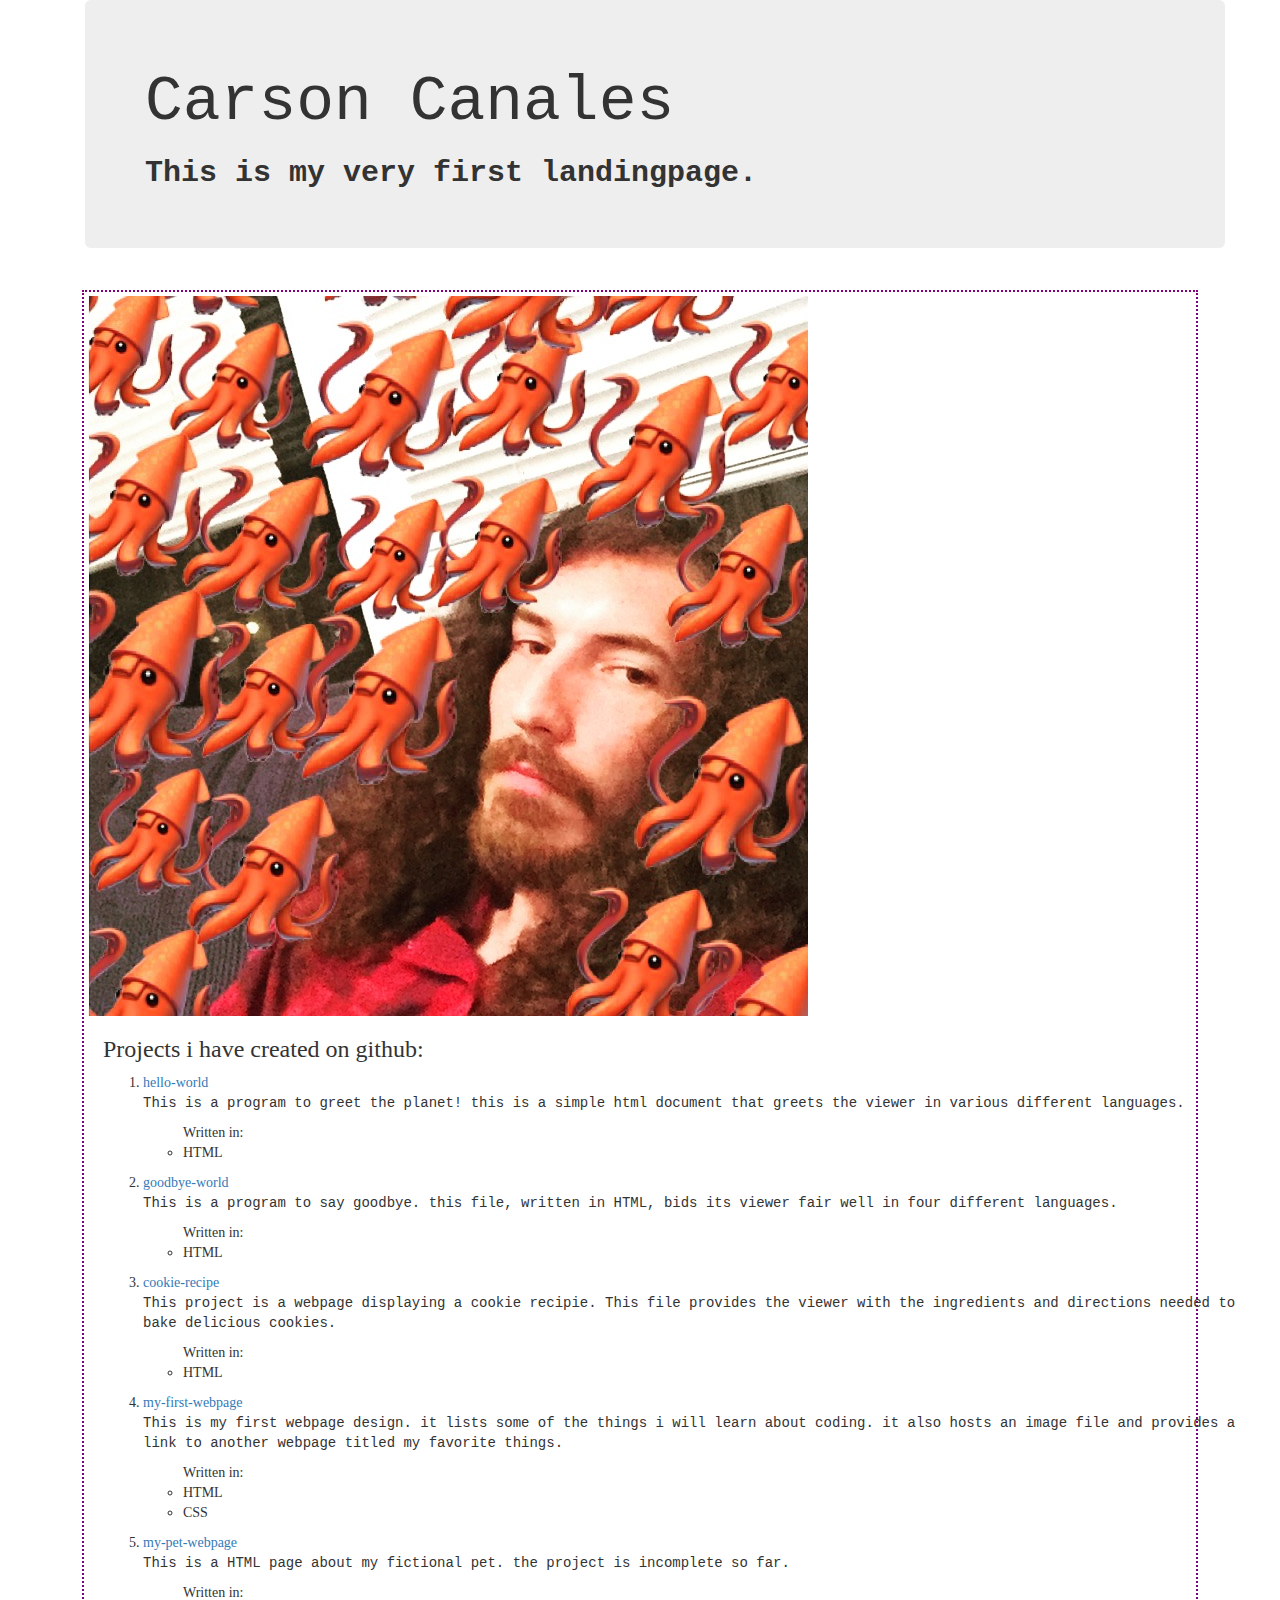
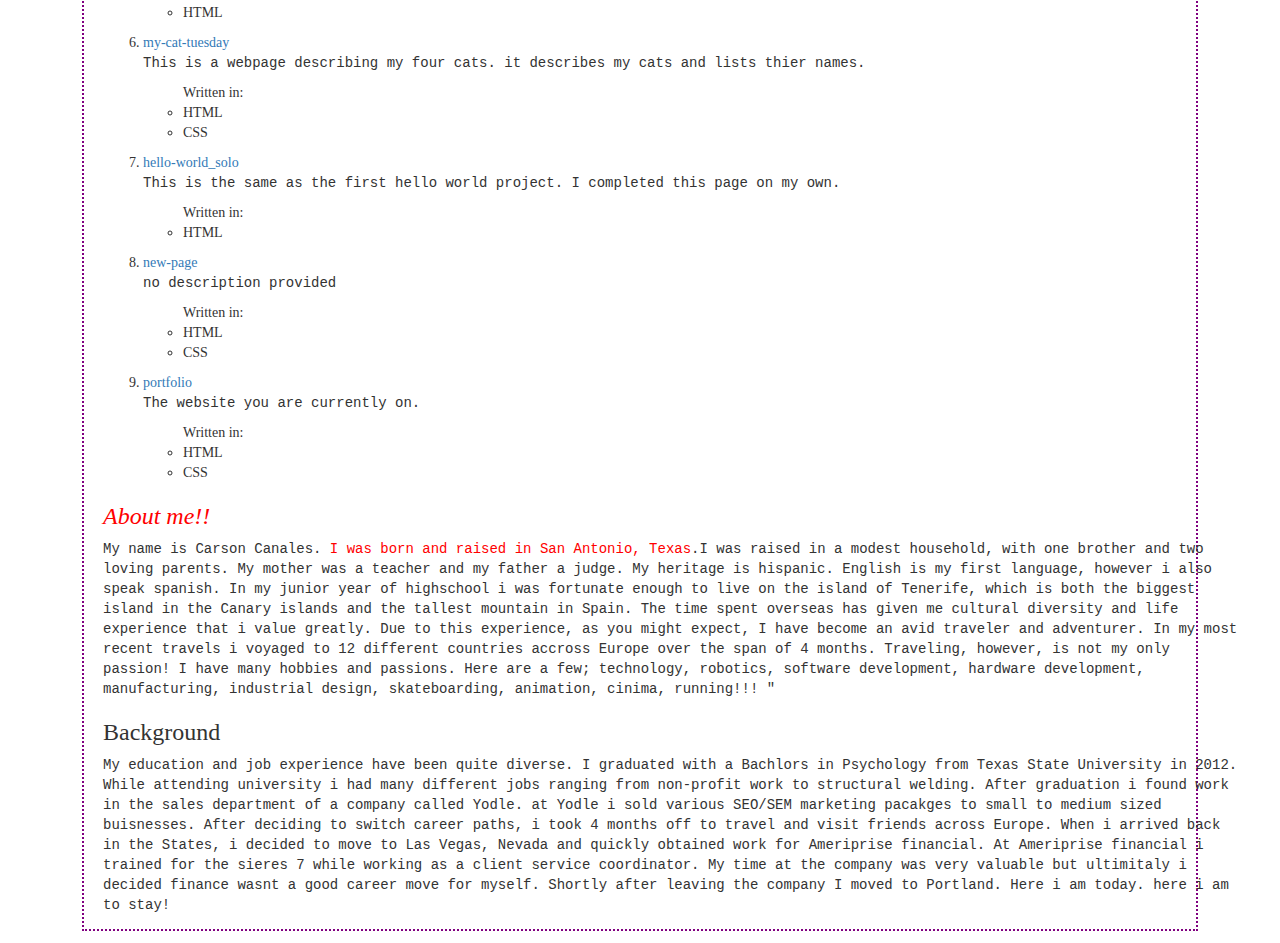
==== commit e0950dd8: "fix indentation error from lines 90-94" ====
--- a/index.html
+++ b/index.html
@@ -5,184 +5,95 @@
     <link href="css/styles.css" rel="stylesheet" type="text/css" media="all">
     <title>Carson Canales</title>
   </head>
-
-  <style>  img {
-     border-radius: 50%;
-     float: left;
-     padding 4px;
-   }
-  </style>
   <body>
-    <div class="sidebar">
-      <p>
-      <h4>Projects i have created on github:</h4>
-          <ol>
-            <li><a href="https://github.com/7tacocat7/hello-world"> hello-world</a>
-      <p> This is a program to greet the planet! this is a simple html document that greets the viewer in various different languages.
-                  <ul>
-                  Written in: <li>HTML</li>
-                  </ul>
-      </p>
-            </li>
-            <li><a href="https://github.com/7tacocat7/goodbye-world"> goodbye-world</a>
-      <p> This is a program to say goodbye. this file, written in HTML, bids its viewer fair well in four different languages.
-                  <ul>
-                  Written in: <li>HTML</li>
-                  </ul>
-      </p>
-            </li>
-            <li><a href="https://github.com/7tacocat7/cookie-recipe"> cookie-recipe</a>
-      <p> This project is a webpage displaying a cookie recipie. This file provides the viewer with the ingredients and directions needed to bake delicious cookies.
-                  <ul>
-                  Written in: <li>HTML</li>
-                  </ul>
-      </p>
-            </li>
-            <li><a href="https://github.com/7tacocat7/my-first-webpage"> my-first-webpage</a>
-      <p> This  is my first webpage design. it lists some of the things i will learn about coding. it also hosts an image file and provides a link to another webpage titled my favorite things.
-                  <ul>
-                  Written in: <li>HTML</li><li>CSS</li>
-                  </ul>
-      </p>
-            </li>
-            <li><a href="https://github.com/7tacocat7/my-pet-webpage"> my-pet-webpage</a>
-      <p> This is a HTML page about my fictional pet. the project is incomplete so far.
-                  <ul>
-                  Written in: <li>HTML</li>
-                  </ul>
-      </p>
-            </li>
-            <li><a href="https://github.com/7tacocat7/my-cat-tuesday"> my-cat-tuesday</a>
-                <p> This is a webpage describing my four cats. it describes my cats and lists thier names.
-                  <ul>
-                  Written in: <li>HTML</li><li>CSS</li>
-                  </ul>
-                </p>
-            </li>
-            <li><a href="https://github.com/7tacocat7/hello-world_solo"> hello-world_solo</a>
-      <p>This is the same as the first hello world project. I completed this page on my own.
+    <div class="container">
+      <div class="container">
+        <div class="jumbotron">
+          <h1>Carson Canales</h1>
+          <h2><strong>This is my very first landingpage.</strong></h2>
+        </div>
+      </div>
+      <div class="my-class">
+        <img class="resize1" src= "carson.jpeg" alt="a photo of someone who looks similar to Carson Canales.">
+        <div class="container">
+          <div id="sidebar">
+            <h3>Projects i have created on github:</h3>
+            <ol>
+              <li><a href="https://github.com/7tacocat7/hello-world"> hello-world</a>
+                <p> This is a program to greet the planet! this is a simple html document that greets the viewer in various different languages.
                   <ul>
                     Written in: <li>HTML</li>
                   </ul>
                 </p>
-            </li>
-            <li><a href="https://github.com/7tacocat7/new-page"> new-page</a>
-      <p> no description provided
+              </li>
+              <li><a href="https://github.com/7tacocat7/goodbye-world"> goodbye-world</a>
+                <p> This is a program to say goodbye. this file, written in HTML, bids its viewer fair well in four different languages.
+                  <ul>
+                    Written in: <li>HTML</li>
+                  </ul>
+                </p>
+              </li>
+              <li><a href="https://github.com/7tacocat7/cookie-recipe"> cookie-recipe</a>
+                <p> This project is a webpage displaying a cookie recipie. This file provides the viewer with the ingredients and directions needed to bake delicious cookies.
+                  <ul>
+                    Written in: <li>HTML</li>
+                  </ul>
+                </p>
+              </li>
+              <li><a href="https://github.com/7tacocat7/my-first-webpage"> my-first-webpage</a>
+                <p> This  is my first webpage design. it lists some of the things i will learn about coding. it also hosts an image file and provides a link to another webpage titled my favorite things.
+                  <ul>
+                    Written in: <li>HTML</li><li>CSS</li>
+                  </ul>
+                </p>
+              </li>
+              <li><a href="https://github.com/7tacocat7/my-pet-webpage"> my-pet-webpage</a>
+                <p> This is a HTML page about my fictional pet. the project is incomplete so far.
+                  <ul>
+                    Written in: <li>HTML</li>
+                  </ul>
+                </p>
+              </li>
+              <li><a href="https://github.com/7tacocat7/my-cat-tuesday"> my-cat-tuesday</a>
+                <p> This is a webpage describing my four cats. it describes my cats and lists thier names.
+                  <ul>
+                    Written in: <li>HTML</li><li>CSS</li>
+                  </ul>
+                </p>
+              </li>
+              <li><a href="https://github.com/7tacocat7/hello-world_solo"> hello-world_solo</a>
+                <p>This is the same as the first hello world project. I completed this page on my own.
+                  <ul>
+                    Written in: <li>HTML</li>
+                  </ul>
+                </p>
+              </li>
+              <li><a href="https://github.com/7tacocat7/new-page"> new-page</a>
+                <p> no description provided
                   <ul>
                     Written in:<li>HTML</li><li>CSS</li>
                   </ul>
-      </p>
-            </li>
-            <li><a href="https://github.com/7tacocat7/cupcake"> cupcake</a>
-                <p> This is a fictional webpage made to look like a cupcake store.
-                  <ul>
-                    Written in: <li>HTML</li><li>CSS</li>
-                  </ul>
-      </p>
-            </li>
-            <li><a href="https://github.com/7tacocat7/fish"> fish</a>
-      <p> "fish things"
-                  <ul>
-                    Written in: <li>HTML</li><li>CSS</li>
-                  </ul>
-      </p>
-            </li>
-            <li><a href="https://github.com/7tacocat7/boring-lecture"> boring-lecture</a>
-      <p>boring-lecture website
-                  <ul>
-                    Written in: <li>HTML</li>CSS</li>
-                  </ul>
-      </p>
-            </li>
-            <li><a href="https://github.com/7tacocat7/resume"> resume</a>
-      <p>resume website
-                  <ul>
-                    Written in: <li>HTML</li><li>CSS</li>
-                  </ul>
-      </p>
-            </li>
-            <li><a href="https://github.com/7tacocat7/favorite-band"> favorite-band</a>
-      <p> Website about my favorite band. this is a page dedicated to the backstreet boys.
-                  <ul>
-                    Written in: <li>HTML</li><li>CSS</li>
-                  </ul>
-      </p>
-            </li>
-            <li><a href="https://github.com/7tacocat7/blog"> blog</a>
-      <p>blog website
+                </p>
+              </li>
+              <li><a href="https://github.com/7tacocat7/portfolio"> portfolio</a>
+                <p> The website you are currently on.
                   <ul>
                     Written in:<li>HTML</li><li>CSS</li>
                   </ul>
-      </p>
-            </li>
-            <li><a href="https://github.com/7tacocat7/interior-decorator"> interior-decorator</a>
-      <p> fictional interior decorator website
-                  <ul>
-                    Written in:<li>HTML</li><li>CSS</li>
-                  </ul>
-      </p>
-            </li>
-            <li><a href="https://github.com/7tacocat7/animal-shelter"> animal-shelter</a>
-      <p> fictional animal shelter webpage.
-                  <ul>
-                    Written in: <li>HTML</li><li>CSS</li>
-                  </ul>
-      </p>
-            </li>
-            <li><a href="https://github.com/7tacocat7/media-query-practice"> media-query-practice</a>
-      <p> this project is a directory for media query practice
-                  <ul>
-                    Written in:<li>HTML</li><li>CSS</li>
-                  </ul>
-      </p>
-            </li>
-            <li><a href="https://github.com/7tacocat7/week-in-review"> week-in-review</a>
-      <p> A project on using gh-pages on git
-                  <ul>
-                    Written in: <li>HTML</li><li>CSS</li>
-                  </ul>
-      </p>
-            </li>
-            <li><a href="https://github.com/7tacocat7/fantasy-island"> fantasy-island</a>
-      <p> fictional dream vacation website -fantasy island project
-                  <ul>
-                    Written in:<li>HTML</li>CSS</li>
-                  </ul>
-      </p>
-            </li>
-            <li><a href="https://github.com/7tacocat7/week-in-review-solo"> week-in-review-solo</a>
-      <p>A project on using gh-pages on git re-worked on my own.
-                  <ul>
-                    Written in:<li>HTML</li>
-                  </ul>
-      </p>
-            </li>
-            <li><a href="https://github.com/7tacocat7/portfolio"> portfolio</a>
-      <p> The website you are currently on.
-                  <ul>
-                    Written in:<li>HTML</li><li>CSS</li>
-                  </ul>
-      </p>
-            </li>
-          </ol>
-      </p>
+                </p>
+              </li>
+            </ol>
+          </div>
+          <div class="important">
+            <h3><em>About me!!</em></h3>
+          </div>
+          <p> My name is Carson Canales. <span class="important">I was born and raised in San Antonio, Texas</span>.I was raised in a modest household, with one brother and two loving parents. My mother was a teacher and my father a judge. My heritage is hispanic. English is my first language, however i also speak spanish. In my junior year of highschool i was fortunate enough to live on the island of Tenerife, which is both the biggest island in the Canary islands and the tallest mountain in Spain. The time spent overseas has given me cultural diversity and life experience that i value greatly. Due to this experience, as you might expect, I have become an avid traveler and adventurer. In my most recent travels i voyaged to 12 different countries accross Europe over the span of 4 months. Traveling, however, is not my only passion! I have many hobbies and passions. Here are a few; technology, robotics, software development, hardware development, manufacturing, industrial design, skateboarding, animation, cinima, running!!! "
+          </p>
+          <h3>Background</h3>
+          <p>My education and job experience have been quite diverse. I graduated with a Bachlors in Psychology from Texas State University in 2012. While attending university i had many different jobs ranging from non-profit work to structural welding.  After graduation i found work in the sales department of a company called Yodle. at Yodle i sold various SEO/SEM marketing pacakges to small to medium sized buisnesses. After deciding to switch career paths, i took 4 months off to travel and visit friends across Europe. When i arrived back in the States, i decided to move to Las Vegas, Nevada and quickly obtained work for Ameriprise financial. At Ameriprise financial i trained for the sieres 7 while working as a client service coordinator. My time at the company was very valuable but ultimitaly i decided finance wasnt a good career move for myself. Shortly after leaving the company I moved to Portland. Here i am today. here i am to stay!
+          </p>
+        </div>
+      </div>
     </div>
-      <div class="my-class">
-        <img class="resize" src= "carson.jpeg" alt="a photo of someone who looks similar to Carson Canales.">
-          <div class="container">
-      <h1>Carson Canales</h1>
-      <h2><strong>This is my very first landingpage.</strong></h2>
-              <div class="important">
-      <h3><em>About me!!</em></h3>
-              </div>
-      <p>My name is Carson Canales. <span class="important">I was born and raised in San Antonio, Texas</span>.I was raised in a modest household, with one brother and two loving parents. My mother was a teacher and my father a judge. My heritage is hispanic. English is my first language, however i also speak spanish. In my junior year of highschool i was fortunate enough to live on the island of Tenerife, which is both the biggest island in the Canary islands and the tallest mountain in Spain. The time spent overseas has given me cultural diversity and life experience that i value greatly. Due to this experience, as you might expect, I have become an avid traveler and adventurer. In my most recent travels i voyaged to 12 different countries accross Europe over the span of 4 months. Traveling, however, is not my only passion! I have many hobbies and passions. Here are a few; technology, robotics, software development, hardware development, manufacturing, industrial design, skateboarding, animation, cinima, running!!! "
-      </p>
-              <div class="jumbotron">
-      <h3>Background</h3>
-      <p>My education and job experience have been quite diverse. I graduated with a Bachlors in Psychology from Texas State University in 2012. While attending university i had many different jobs ranging from non-profit work to structural welding.  After graduation i found work in the sales department of a company called Yodle. at Yodle i sold various SEO/SEM marketing pacakges to small to medium sized buisnesses. After deciding to switch career paths, i took 4 months off to travel and visit friends across Europe. When i arrived back in the States, i decided to move to Las Vegas, Nevada and quickly obtained work for Ameriprise financial. At Ameriprise financial i trained for the sieres 7 while working as a client service coordinator. My time at the company was very valuable but ultimitaly i decided finance wasnt a good career move for myself. Shortly after leaving the company I moved to Portland. Here i am today. here i am to stay!
-      </p>
-              </div>
-          </div>
-        </div>
-    </body>
-  </html>
+  </body>
+</html>
